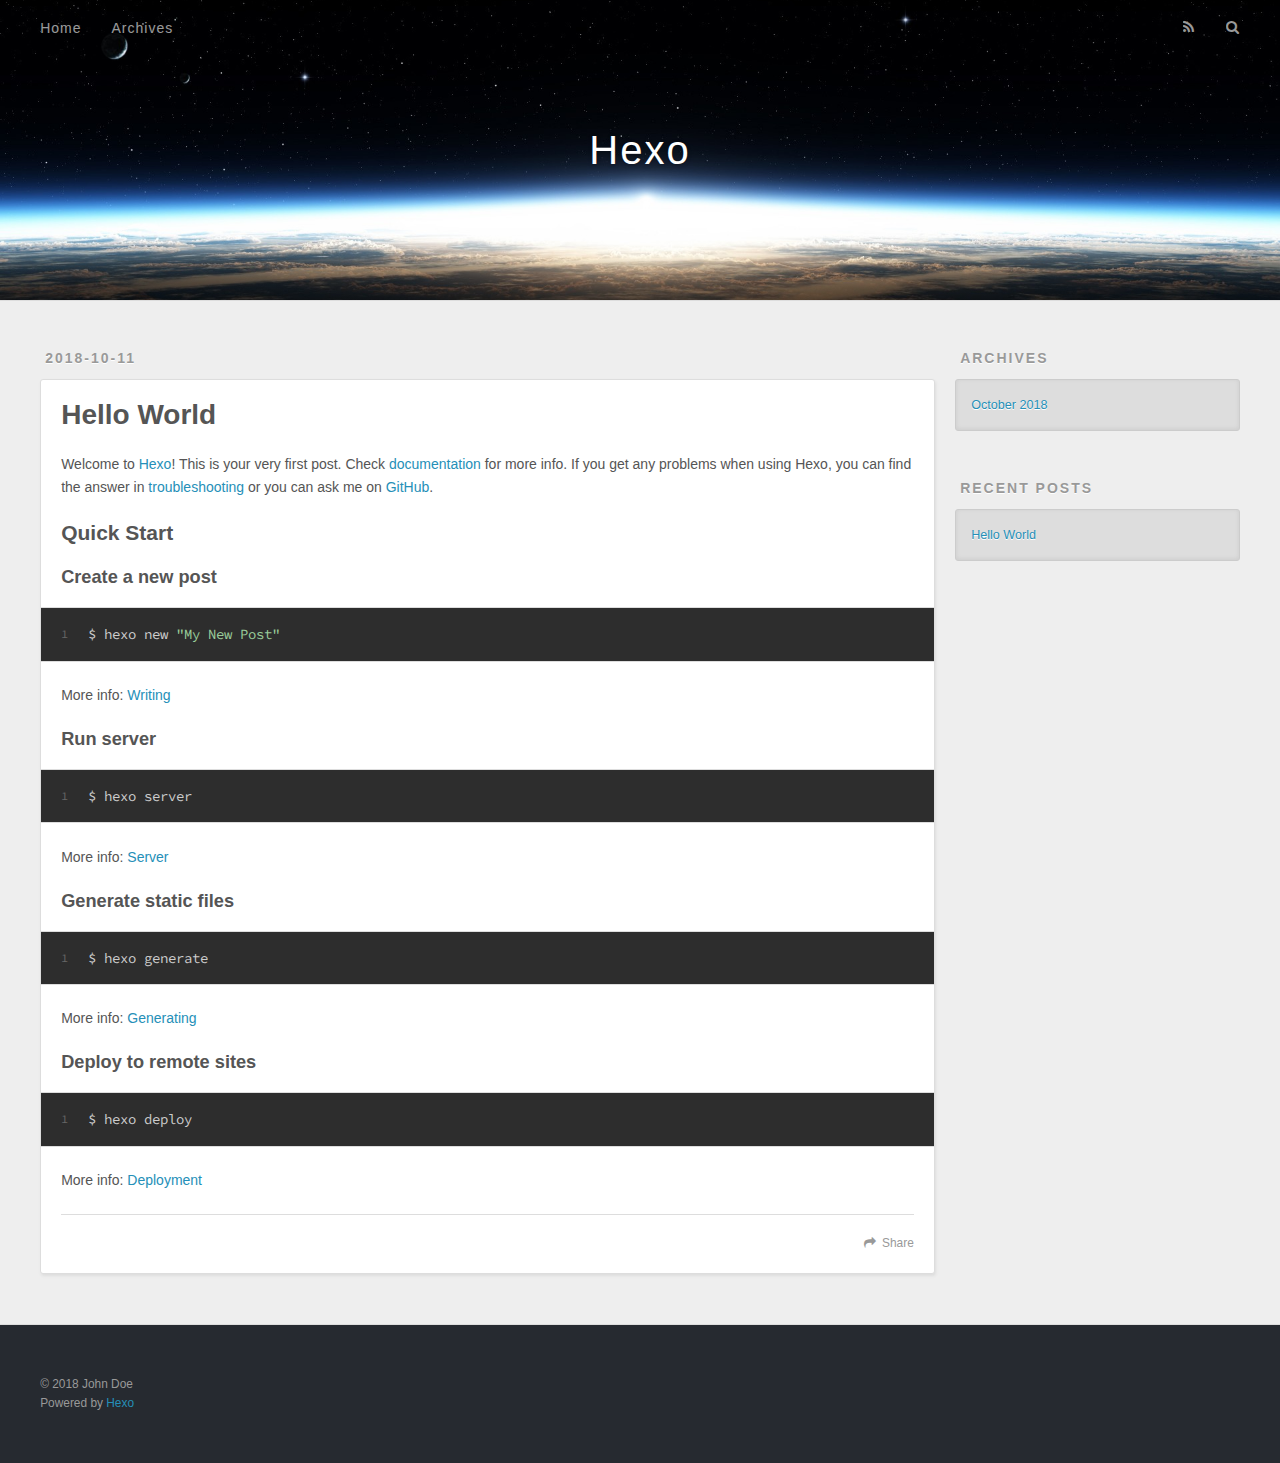
==== index.html @ 6edc49e1 "Site updated: 2018-10-11 16:10:20" ====
<!DOCTYPE html>
<html>
<head>
  <meta charset="utf-8">
  

  
  <title>Hexo</title>
  <meta name="viewport" content="width=device-width, initial-scale=1, maximum-scale=1">
  <meta property="og:type" content="website">
<meta property="og:title" content="Hexo">
<meta property="og:url" content="http://yoursite.com/index.html">
<meta property="og:site_name" content="Hexo">
<meta property="og:locale" content="default">
<meta name="twitter:card" content="summary">
<meta name="twitter:title" content="Hexo">
  
    <link rel="alternate" href="/atom.xml" title="Hexo" type="application/atom+xml">
  
  
    <link rel="icon" href="/favicon.png">
  
  
    <link href="//fonts.googleapis.com/css?family=Source+Code+Pro" rel="stylesheet" type="text/css">
  
  <link rel="stylesheet" href="/css/style.css">
</head>

<body>
  <div id="container">
    <div id="wrap">
      <header id="header">
  <div id="banner"></div>
  <div id="header-outer" class="outer">
    <div id="header-title" class="inner">
      <h1 id="logo-wrap">
        <a href="/" id="logo">Hexo</a>
      </h1>
      
    </div>
    <div id="header-inner" class="inner">
      <nav id="main-nav">
        <a id="main-nav-toggle" class="nav-icon"></a>
        
          <a class="main-nav-link" href="/">Home</a>
        
          <a class="main-nav-link" href="/archives">Archives</a>
        
      </nav>
      <nav id="sub-nav">
        
          <a id="nav-rss-link" class="nav-icon" href="/atom.xml" title="RSS Feed"></a>
        
        <a id="nav-search-btn" class="nav-icon" title="Search"></a>
      </nav>
      <div id="search-form-wrap">
        <form action="//google.com/search" method="get" accept-charset="UTF-8" class="search-form"><input type="search" name="q" class="search-form-input" placeholder="Search"><button type="submit" class="search-form-submit">&#xF002;</button><input type="hidden" name="sitesearch" value="http://yoursite.com"></form>
      </div>
    </div>
  </div>
</header>
      <div class="outer">
        <section id="main">
  
    <article id="post-hello-world" class="article article-type-post" itemscope itemprop="blogPost">
  <div class="article-meta">
    <a href="/2018/10/11/hello-world/" class="article-date">
  <time datetime="2018-10-11T07:15:23.136Z" itemprop="datePublished">2018-10-11</time>
</a>
    
  </div>
  <div class="article-inner">
    
    
      <header class="article-header">
        
  
    <h1 itemprop="name">
      <a class="article-title" href="/2018/10/11/hello-world/">Hello World</a>
    </h1>
  

      </header>
    
    <div class="article-entry" itemprop="articleBody">
      
        <p>Welcome to <a href="https://hexo.io/" target="_blank" rel="noopener">Hexo</a>! This is your very first post. Check <a href="https://hexo.io/docs/" target="_blank" rel="noopener">documentation</a> for more info. If you get any problems when using Hexo, you can find the answer in <a href="https://hexo.io/docs/troubleshooting.html" target="_blank" rel="noopener">troubleshooting</a> or you can ask me on <a href="https://github.com/hexojs/hexo/issues" target="_blank" rel="noopener">GitHub</a>.</p>
<h2 id="Quick-Start"><a href="#Quick-Start" class="headerlink" title="Quick Start"></a>Quick Start</h2><h3 id="Create-a-new-post"><a href="#Create-a-new-post" class="headerlink" title="Create a new post"></a>Create a new post</h3><figure class="highlight bash"><table><tr><td class="gutter"><pre><span class="line">1</span><br></pre></td><td class="code"><pre><span class="line">$ hexo new <span class="string">"My New Post"</span></span><br></pre></td></tr></table></figure>
<p>More info: <a href="https://hexo.io/docs/writing.html" target="_blank" rel="noopener">Writing</a></p>
<h3 id="Run-server"><a href="#Run-server" class="headerlink" title="Run server"></a>Run server</h3><figure class="highlight bash"><table><tr><td class="gutter"><pre><span class="line">1</span><br></pre></td><td class="code"><pre><span class="line">$ hexo server</span><br></pre></td></tr></table></figure>
<p>More info: <a href="https://hexo.io/docs/server.html" target="_blank" rel="noopener">Server</a></p>
<h3 id="Generate-static-files"><a href="#Generate-static-files" class="headerlink" title="Generate static files"></a>Generate static files</h3><figure class="highlight bash"><table><tr><td class="gutter"><pre><span class="line">1</span><br></pre></td><td class="code"><pre><span class="line">$ hexo generate</span><br></pre></td></tr></table></figure>
<p>More info: <a href="https://hexo.io/docs/generating.html" target="_blank" rel="noopener">Generating</a></p>
<h3 id="Deploy-to-remote-sites"><a href="#Deploy-to-remote-sites" class="headerlink" title="Deploy to remote sites"></a>Deploy to remote sites</h3><figure class="highlight bash"><table><tr><td class="gutter"><pre><span class="line">1</span><br></pre></td><td class="code"><pre><span class="line">$ hexo deploy</span><br></pre></td></tr></table></figure>
<p>More info: <a href="https://hexo.io/docs/deployment.html" target="_blank" rel="noopener">Deployment</a></p>

      
    </div>
    <footer class="article-footer">
      <a data-url="http://yoursite.com/2018/10/11/hello-world/" data-id="cjn4azayd0000gqlei8i4tkh5" class="article-share-link">Share</a>
      
      
    </footer>
  </div>
  
</article>


  


</section>
        
          <aside id="sidebar">
  
    

  
    

  
    
  
    
  <div class="widget-wrap">
    <h3 class="widget-title">Archives</h3>
    <div class="widget">
      <ul class="archive-list"><li class="archive-list-item"><a class="archive-list-link" href="/archives/2018/10/">October 2018</a></li></ul>
    </div>
  </div>


  
    
  <div class="widget-wrap">
    <h3 class="widget-title">Recent Posts</h3>
    <div class="widget">
      <ul>
        
          <li>
            <a href="/2018/10/11/hello-world/">Hello World</a>
          </li>
        
      </ul>
    </div>
  </div>

  
</aside>
        
      </div>
      <footer id="footer">
  
  <div class="outer">
    <div id="footer-info" class="inner">
      &copy; 2018 John Doe<br>
      Powered by <a href="http://hexo.io/" target="_blank">Hexo</a>
    </div>
  </div>
</footer>
    </div>
    <nav id="mobile-nav">
  
    <a href="/" class="mobile-nav-link">Home</a>
  
    <a href="/archives" class="mobile-nav-link">Archives</a>
  
</nav>
    

<script src="//ajax.googleapis.com/ajax/libs/jquery/2.0.3/jquery.min.js"></script>


  <link rel="stylesheet" href="/fancybox/jquery.fancybox.css">
  <script src="/fancybox/jquery.fancybox.pack.js"></script>


<script src="/js/script.js"></script>



  </div>
</body>
</html>
---- css/style.css ----
body {
  width: 100%;
}
body:before,
body:after {
  content: "";
  display: table;
}
body:after {
  clear: both;
}
html,
body,
div,
span,
applet,
object,
iframe,
h1,
h2,
h3,
h4,
h5,
h6,
p,
blockquote,
pre,
a,
abbr,
acronym,
address,
big,
cite,
code,
del,
dfn,
em,
img,
ins,
kbd,
q,
s,
samp,
small,
strike,
strong,
sub,
sup,
tt,
var,
dl,
dt,
dd,
ol,
ul,
li,
fieldset,
form,
label,
legend,
table,
caption,
tbody,
tfoot,
thead,
tr,
th,
td {
  margin: 0;
  padding: 0;
  border: 0;
  outline: 0;
  font-weight: inherit;
  font-style: inherit;
  font-family: inherit;
  font-size: 100%;
  vertical-align: baseline;
}
body {
  line-height: 1;
  color: #000;
  background: #fff;
}
ol,
ul {
  list-style: none;
}
table {
  border-collapse: separate;
  border-spacing: 0;
  vertical-align: middle;
}
caption,
th,
td {
  text-align: left;
  font-weight: normal;
  vertical-align: middle;
}
a img {
  border: none;
}
input,
button {
  margin: 0;
  padding: 0;
}
input::-moz-focus-inner,
button::-moz-focus-inner {
  border: 0;
  padding: 0;
}
@font-face {
  font-family: FontAwesome;
  font-style: normal;
  font-weight: normal;
  src: url("fonts/fontawesome-webfont.eot?v=#4.0.3");
  src: url("fonts/fontawesome-webfont.eot?#iefix&v=#4.0.3") format("embedded-opentype"), url("fonts/fontawesome-webfont.woff?v=#4.0.3") format("woff"), url("fonts/fontawesome-webfont.ttf?v=#4.0.3") format("truetype"), url("fonts/fontawesome-webfont.svg#fontawesomeregular?v=#4.0.3") format("svg");
}
html,
body,
#container {
  height: 100%;
}
body {
  background: #eee;
  font: 14px -apple-system, BlinkMacSystemFont, "Segoe UI", "Roboto", "Oxygen", "Ubuntu", "Cantarell", "Fira Sans", "Droid Sans", "Helvetica Neue", sans-serif;
  -webkit-text-size-adjust: 100%;
}
.outer {
  max-width: 1220px;
  margin: 0 auto;
  padding: 0 20px;
}
.outer:before,
.outer:after {
  content: "";
  display: table;
}
.outer:after {
  clear: both;
}
.inner {
  display: inline;
  float: left;
  width: 98.33333333333333%;
  margin: 0 0.833333333333333%;
}
.left,
.alignleft {
  float: left;
}
.right,
.alignright {
  float: right;
}
.clear {
  clear: both;
}
#container {
  position: relative;
}
.mobile-nav-on {
  overflow: hidden;
}
#wrap {
  height: 100%;
  width: 100%;
  position: absolute;
  top: 0;
  left: 0;
  -webkit-transition: 0.2s ease-out;
  -moz-transition: 0.2s ease-out;
  -ms-transition: 0.2s ease-out;
  transition: 0.2s ease-out;
  z-index: 1;
  background: #eee;
}
.mobile-nav-on #wrap {
  left: 280px;
}
@media screen and (min-width: 768px) {
  #main {
    display: inline;
    float: left;
    width: 73.33333333333333%;
    margin: 0 0.833333333333333%;
  }
}
.article-date,
.article-category-link,
.archive-year,
.widget-title {
  text-decoration: none;
  text-transform: uppercase;
  letter-spacing: 2px;
  color: #999;
  margin-bottom: 1em;
  margin-left: 5px;
  line-height: 1em;
  text-shadow: 0 1px #fff;
  font-weight: bold;
}
.article-inner,
.archive-article-inner {
  background: #fff;
  -webkit-box-shadow: 1px 2px 3px #ddd;
  box-shadow: 1px 2px 3px #ddd;
  border: 1px solid #ddd;
  border-radius: 3px;
}
.article-entry h1,
.widget h1 {
  font-size: 2em;
}
.article-entry h2,
.widget h2 {
  font-size: 1.5em;
}
.article-entry h3,
.widget h3 {
  font-size: 1.3em;
}
.article-entry h4,
.widget h4 {
  font-size: 1.2em;
}
.article-entry h5,
.widget h5 {
  font-size: 1em;
}
.article-entry h6,
.widget h6 {
  font-size: 1em;
  color: #999;
}
.article-entry hr,
.widget hr {
  border: 1px dashed #ddd;
}
.article-entry strong,
.widget strong {
  font-weight: bold;
}
.article-entry em,
.widget em,
.article-entry cite,
.widget cite {
  font-style: italic;
}
.article-entry sup,
.widget sup,
.article-entry sub,
.widget sub {
  font-size: 0.75em;
  line-height: 0;
  position: relative;
  vertical-align: baseline;
}
.article-entry sup,
.widget sup {
  top: -0.5em;
}
.article-entry sub,
.widget sub {
  bottom: -0.2em;
}
.article-entry small,
.widget small {
  font-size: 0.85em;
}
.article-entry acronym,
.widget acronym,
.article-entry abbr,
.widget abbr {
  border-bottom: 1px dotted;
}
.article-entry ul,
.widget ul,
.article-entry ol,
.widget ol,
.article-entry dl,
.widget dl {
  margin: 0 20px;
  line-height: 1.6em;
}
.article-entry ul ul,
.widget ul ul,
.article-entry ol ul,
.widget ol ul,
.article-entry ul ol,
.widget ul ol,
.article-entry ol ol,
.widget ol ol {
  margin-top: 0;
  margin-bottom: 0;
}
.article-entry ul,
.widget ul {
  list-style: disc;
}
.article-entry ol,
.widget ol {
  list-style: decimal;
}
.article-entry dt,
.widget dt {
  font-weight: bold;
}
#header {
  height: 300px;
  position: relative;
  border-bottom: 1px solid #ddd;
}
#header:before,
#header:after {
  content: "";
  position: absolute;
  left: 0;
  right: 0;
  height: 40px;
}
#header:before {
  top: 0;
  background: -webkit-linear-gradient(rgba(0,0,0,0.2), transparent);
  background: -moz-linear-gradient(rgba(0,0,0,0.2), transparent);
  background: -ms-linear-gradient(rgba(0,0,0,0.2), transparent);
  background: linear-gradient(rgba(0,0,0,0.2), transparent);
}
#header:after {
  bottom: 0;
  background: -webkit-linear-gradient(transparent, rgba(0,0,0,0.2));
  background: -moz-linear-gradient(transparent, rgba(0,0,0,0.2));
  background: -ms-linear-gradient(transparent, rgba(0,0,0,0.2));
  background: linear-gradient(transparent, rgba(0,0,0,0.2));
}
#header-outer {
  height: 100%;
  position: relative;
}
#header-inner {
  position: relative;
  overflow: hidden;
}
#banner {
  position: absolute;
  top: 0;
  left: 0;
  width: 100%;
  height: 100%;
  background: url("images/banner.jpg") center #000;
  -webkit-background-size: cover;
  -moz-background-size: cover;
  background-size: cover;
  z-index: -1;
}
#header-title {
  text-align: center;
  height: 40px;
  position: absolute;
  top: 50%;
  left: 0;
  margin-top: -20px;
}
#logo,
#subtitle {
  text-decoration: none;
  color: #fff;
  font-weight: 300;
  text-shadow: 0 1px 4px rgba(0,0,0,0.3);
}
#logo {
  font-size: 40px;
  line-height: 40px;
  letter-spacing: 2px;
}
#subtitle {
  font-size: 16px;
  line-height: 16px;
  letter-spacing: 1px;
}
#subtitle-wrap {
  margin-top: 16px;
}
#main-nav {
  float: left;
  margin-left: -15px;
}
.nav-icon,
.main-nav-link {
  float: left;
  color: #fff;
  opacity: 0.6;
  text-decoration: none;
  text-shadow: 0 1px rgba(0,0,0,0.2);
  -webkit-transition: opacity 0.2s;
  -moz-transition: opacity 0.2s;
  -ms-transition: opacity 0.2s;
  transition: opacity 0.2s;
  display: block;
  padding: 20px 15px;
}
.nav-icon:hover,
.main-nav-link:hover {
  opacity: 1;
}
.nav-icon {
  font-family: FontAwesome;
  text-align: center;
  font-size: 14px;
  width: 14px;
  height: 14px;
  padding: 20px 15px;
  position: relative;
  cursor: pointer;
}
.main-nav-link {
  font-weight: 300;
  letter-spacing: 1px;
}
@media screen and (max-width: 479px) {
  .main-nav-link {
    display: none;
  }
}
#main-nav-toggle {
  display: none;
}
#main-nav-toggle:before {
  content: "\f0c9";
}
@media screen and (max-width: 479px) {
  #main-nav-toggle {
    display: block;
  }
}
#sub-nav {
  float: right;
  margin-right: -15px;
}
#nav-rss-link:before {
  content: "\f09e";
}
#nav-search-btn:before {
  content: "\f002";
}
#search-form-wrap {
  position: absolute;
  top: 15px;
  width: 150px;
  height: 30px;
  right: -150px;
  opacity: 0;
  -webkit-transition: 0.2s ease-out;
  -moz-transition: 0.2s ease-out;
  -ms-transition: 0.2s ease-out;
  transition: 0.2s ease-out;
}
#search-form-wrap.on {
  opacity: 1;
  right: 0;
}
@media screen and (max-width: 479px) {
  #search-form-wrap {
    width: 100%;
    right: -100%;
  }
}
.search-form {
  position: absolute;
  top: 0;
  left: 0;
  right: 0;
  background: #fff;
  padding: 5px 15px;
  border-radius: 15px;
  -webkit-box-shadow: 0 0 10px rgba(0,0,0,0.3);
  box-shadow: 0 0 10px rgba(0,0,0,0.3);
}
.search-form-input {
  border: none;
  background: none;
  color: #555;
  width: 100%;
  font: 13px -apple-system, BlinkMacSystemFont, "Segoe UI", "Roboto", "Oxygen", "Ubuntu", "Cantarell", "Fira Sans", "Droid Sans", "Helvetica Neue", sans-serif;
  outline: none;
}
.search-form-input::-webkit-search-results-decoration,
.search-form-input::-webkit-search-cancel-button {
  -webkit-appearance: none;
}
.search-form-submit {
  position: absolute;
  top: 50%;
  right: 10px;
  margin-top: -7px;
  font: 13px FontAwesome;
  border: none;
  background: none;
  color: #bbb;
  cursor: pointer;
}
.search-form-submit:hover,
.search-form-submit:focus {
  color: #777;
}
.article {
  margin: 50px 0;
}
.article-inner {
  overflow: hidden;
}
.article-meta:before,
.article-meta:after {
  content: "";
  display: table;
}
.article-meta:after {
  clear: both;
}
.article-date {
  float: left;
}
.article-category {
  float: left;
  line-height: 1em;
  color: #ccc;
  text-shadow: 0 1px #fff;
  margin-left: 8px;
}
.article-category:before {
  content: "\2022";
}
.article-category-link {
  margin: 0 12px 1em;
}
.article-header {
  padding: 20px 20px 0;
}
.article-title {
  text-decoration: none;
  font-size: 2em;
  font-weight: bold;
  color: #555;
  line-height: 1.1em;
  -webkit-transition: color 0.2s;
  -moz-transition: color 0.2s;
  -ms-transition: color 0.2s;
  transition: color 0.2s;
}
a.article-title:hover {
  color: #258fb8;
}
.article-entry {
  color: #555;
  padding: 0 20px;
}
.article-entry:before,
.article-entry:after {
  content: "";
  display: table;
}
.article-entry:after {
  clear: both;
}
.article-entry p,
.article-entry table {
  line-height: 1.6em;
  margin: 1.6em 0;
}
.article-entry h1,
.article-entry h2,
.article-entry h3,
.article-entry h4,
.article-entry h5,
.article-entry h6 {
  font-weight: bold;
}
.article-entry h1,
.article-entry h2,
.article-entry h3,
.article-entry h4,
.article-entry h5,
.article-entry h6 {
  line-height: 1.1em;
  margin: 1.1em 0;
}
.article-entry a {
  color: #258fb8;
  text-decoration: none;
}
.article-entry a:hover {
  text-decoration: underline;
}
.article-entry ul,
.article-entry ol,
.article-entry dl {
  margin-top: 1.6em;
  margin-bottom: 1.6em;
}
.article-entry img,
.article-entry video {
  max-width: 100%;
  height: auto;
  display: block;
  margin: auto;
}
.article-entry iframe {
  border: none;
}
.article-entry table {
  width: 100%;
  border-collapse: collapse;
  border-spacing: 0;
}
.article-entry th {
  font-weight: bold;
  border-bottom: 3px solid #ddd;
  padding-bottom: 0.5em;
}
.article-entry td {
  border-bottom: 1px solid #ddd;
  padding: 10px 0;
}
.article-entry blockquote {
  font-family: Georgia, "Times New Roman", serif;
  font-size: 1.4em;
  margin: 1.6em 20px;
  text-align: center;
}
.article-entry blockquote footer {
  font-size: 14px;
  margin: 1.6em 0;
  font-family: -apple-system, BlinkMacSystemFont, "Segoe UI", "Roboto", "Oxygen", "Ubuntu", "Cantarell", "Fira Sans", "Droid Sans", "Helvetica Neue", sans-serif;
}
.article-entry blockquote footer cite:before {
  content: "—";
  padding: 0 0.5em;
}
.article-entry .pullquote {
  text-align: left;
  width: 45%;
  margin: 0;
}
.article-entry .pullquote.left {
  margin-left: 0.5em;
  margin-right: 1em;
}
.article-entry .pullquote.right {
  margin-right: 0.5em;
  margin-left: 1em;
}
.article-entry .caption {
  color: #999;
  display: block;
  font-size: 0.9em;
  margin-top: 0.5em;
  position: relative;
  text-align: center;
}
.article-entry .video-container {
  position: relative;
  padding-top: 56.25%;
  height: 0;
  overflow: hidden;
}
.article-entry .video-container iframe,
.article-entry .video-container object,
.article-entry .video-container embed {
  position: absolute;
  top: 0;
  left: 0;
  width: 100%;
  height: 100%;
  margin-top: 0;
}
.article-more-link a {
  display: inline-block;
  line-height: 1em;
  padding: 6px 15px;
  border-radius: 15px;
  background: #eee;
  color: #999;
  text-shadow: 0 1px #fff;
  text-decoration: none;
}
.article-more-link a:hover {
  background: #258fb8;
  color: #fff;
  text-decoration: none;
  text-shadow: 0 1px #1e7293;
}
.article-footer {
  font-size: 0.85em;
  line-height: 1.6em;
  border-top: 1px solid #ddd;
  padding-top: 1.6em;
  margin: 0 20px 20px;
}
.article-footer:before,
.article-footer:after {
  content: "";
  display: table;
}
.article-footer:after {
  clear: both;
}
.article-footer a {
  color: #999;
  text-decoration: none;
}
.article-footer a:hover {
  color: #555;
}
.article-tag-list-item {
  float: left;
  margin-right: 10px;
}
.article-tag-list-link:before {
  content: "#";
}
.article-comment-link {
  float: right;
}
.article-comment-link:before {
  content: "\f075";
  font-family: FontAwesome;
  padding-right: 8px;
}
.article-share-link {
  cursor: pointer;
  float: right;
  margin-left: 20px;
}
.article-share-link:before {
  content: "\f064";
  font-family: FontAwesome;
  padding-right: 6px;
}
#article-nav {
  position: relative;
}
#article-nav:before,
#article-nav:after {
  content: "";
  display: table;
}
#article-nav:after {
  clear: both;
}
@media screen and (min-width: 768px) {
  #article-nav {
    margin: 50px 0;
  }
  #article-nav:before {
    width: 8px;
    height: 8px;
    position: absolute;
    top: 50%;
    left: 50%;
    margin-top: -4px;
    margin-left: -4px;
    content: "";
    border-radius: 50%;
    background: #ddd;
    -webkit-box-shadow: 0 1px 2px #fff;
    box-shadow: 0 1px 2px #fff;
  }
}
.article-nav-link-wrap {
  text-decoration: none;
  text-shadow: 0 1px #fff;
  color: #999;
  -webkit-box-sizing: border-box;
  -moz-box-sizing: border-box;
  box-sizing: border-box;
  margin-top: 50px;
  text-align: center;
  display: block;
}
.article-nav-link-wrap:hover {
  color: #555;
}
@media screen and (min-width: 768px) {
  .article-nav-link-wrap {
    width: 50%;
    margin-top: 0;
  }
}
@media screen and (min-width: 768px) {
  #article-nav-newer {
    float: left;
    text-align: right;
    padding-right: 20px;
  }
}
@media screen and (min-width: 768px) {
  #article-nav-older {
    float: right;
    text-align: left;
    padding-left: 20px;
  }
}
.article-nav-caption {
  text-transform: uppercase;
  letter-spacing: 2px;
  color: #ddd;
  line-height: 1em;
  font-weight: bold;
}
#article-nav-newer .article-nav-caption {
  margin-right: -2px;
}
.article-nav-title {
  font-size: 0.85em;
  line-height: 1.6em;
  margin-top: 0.5em;
}
.article-share-box {
  position: absolute;
  display: none;
  background: #fff;
  -webkit-box-shadow: 1px 2px 10px rgba(0,0,0,0.2);
  box-shadow: 1px 2px 10px rgba(0,0,0,0.2);
  border-radius: 3px;
  margin-left: -145px;
  overflow: hidden;
  z-index: 1;
}
.article-share-box.on {
  display: block;
}
.article-share-input {
  width: 100%;
  background: none;
  -webkit-box-sizing: border-box;
  -moz-box-sizing: border-box;
  box-sizing: border-box;
  font: 14px -apple-system, BlinkMacSystemFont, "Segoe UI", "Roboto", "Oxygen", "Ubuntu", "Cantarell", "Fira Sans", "Droid Sans", "Helvetica Neue", sans-serif;
  padding: 0 15px;
  color: #555;
  outline: none;
  border: 1px solid #ddd;
  border-radius: 3px 3px 0 0;
  height: 36px;
  line-height: 36px;
}
.article-share-links {
  background: #eee;
}
.article-share-links:before,
.article-share-links:after {
  content: "";
  display: table;
}
.article-share-links:after {
  clear: both;
}
.article-share-twitter,
.article-share-facebook,
.article-share-pinterest,
.article-share-google {
  width: 50px;
  height: 36px;
  display: block;
  float: left;
  position: relative;
  color: #999;
  text-shadow: 0 1px #fff;
}
.article-share-twitter:before,
.article-share-facebook:before,
.article-share-pinterest:before,
.article-share-google:before {
  font-size: 20px;
  font-family: FontAwesome;
  width: 20px;
  height: 20px;
  position: absolute;
  top: 50%;
  left: 50%;
  margin-top: -10px;
  margin-left: -10px;
  text-align: center;
}
.article-share-twitter:hover,
.article-share-facebook:hover,
.article-share-pinterest:hover,
.article-share-google:hover {
  color: #fff;
}
.article-share-twitter:before {
  content: "\f099";
}
.article-share-twitter:hover {
  background: #00aced;
  text-shadow: 0 1px #008abe;
}
.article-share-facebook:before {
  content: "\f09a";
}
.article-share-facebook:hover {
  background: #3b5998;
  text-shadow: 0 1px #2f477a;
}
.article-share-pinterest:before {
  content: "\f0d2";
}
.article-share-pinterest:hover {
  background: #cb2027;
  text-shadow: 0 1px #a21a1f;
}
.article-share-google:before {
  content: "\f0d5";
}
.article-share-google:hover {
  background: #dd4b39;
  text-shadow: 0 1px #be3221;
}
.article-gallery {
  background: #000;
  position: relative;
}
.article-gallery-photos {
  position: relative;
  overflow: hidden;
}
.article-gallery-img {
  display: none;
  max-width: 100%;
}
.article-gallery-img:first-child {
  display: block;
}
.article-gallery-img.loaded {
  position: absolute;
  display: block;
}
.article-gallery-img img {
  display: block;
  max-width: 100%;
  margin: 0 auto;
}
#comments {
  background: #fff;
  -webkit-box-shadow: 1px 2px 3px #ddd;
  box-shadow: 1px 2px 3px #ddd;
  padding: 20px;
  border: 1px solid #ddd;
  border-radius: 3px;
  margin: 50px 0;
}
#comments a {
  color: #258fb8;
}
.archives-wrap {
  margin: 50px 0;
}
.archives:before,
.archives:after {
  content: "";
  display: table;
}
.archives:after {
  clear: both;
}
.archive-year-wrap {
  margin-bottom: 1em;
}
.archives {
  -webkit-column-gap: 10px;
  -moz-column-gap: 10px;
  column-gap: 10px;
}
@media screen and (min-width: 480px) and (max-width: 767px) {
  .archives {
    -webkit-column-count: 2;
    -moz-column-count: 2;
    column-count: 2;
  }
}
@media screen and (min-width: 768px) {
  .archives {
    -webkit-column-count: 3;
    -moz-column-count: 3;
    column-count: 3;
  }
}
.archive-article {
  -webkit-column-break-inside: avoid;
  page-break-inside: avoid;
  overflow: hidden;
  break-inside: avoid-column;
}
.archive-article-inner {
  padding: 10px;
  margin-bottom: 15px;
}
.archive-article-title {
  text-decoration: none;
  font-weight: bold;
  color: #555;
  -webkit-transition: color 0.2s;
  -moz-transition: color 0.2s;
  -ms-transition: color 0.2s;
  transition: color 0.2s;
  line-height: 1.6em;
}
.archive-article-title:hover {
  color: #258fb8;
}
.archive-article-footer {
  margin-top: 1em;
}
.archive-article-date {
  color: #999;
  text-decoration: none;
  font-size: 0.85em;
  line-height: 1em;
  margin-bottom: 0.5em;
  display: block;
}
#page-nav {
  margin: 50px auto;
  background: #fff;
  -webkit-box-shadow: 1px 2px 3px #ddd;
  box-shadow: 1px 2px 3px #ddd;
  border: 1px solid #ddd;
  border-radius: 3px;
  text-align: center;
  color: #999;
  overflow: hidden;
}
#page-nav:before,
#page-nav:after {
  content: "";
  display: table;
}
#page-nav:after {
  clear: both;
}
#page-nav a,
#page-nav span {
  padding: 10px 20px;
  line-height: 1;
  height: 2ex;
}
#page-nav a {
  color: #999;
  text-decoration: none;
}
#page-nav a:hover {
  background: #999;
  color: #fff;
}
#page-nav .prev {
  float: left;
}
#page-nav .next {
  float: right;
}
#page-nav .page-number {
  display: inline-block;
}
@media screen and (max-width: 479px) {
  #page-nav .page-number {
    display: none;
  }
}
#page-nav .current {
  color: #555;
  font-weight: bold;
}
#page-nav .space {
  color: #ddd;
}
#footer {
  background: #262a30;
  padding: 50px 0;
  border-top: 1px solid #ddd;
  color: #999;
}
#footer a {
  color: #258fb8;
  text-decoration: none;
}
#footer a:hover {
  text-decoration: underline;
}
#footer-info {
  line-height: 1.6em;
  font-size: 0.85em;
}
.article-entry pre,
.article-entry .highlight {
  background: #2d2d2d;
  margin: 0 -20px;
  padding: 15px 20px;
  border-style: solid;
  border-color: #ddd;
  border-width: 1px 0;
  overflow: auto;
  color: #ccc;
  line-height: 22.400000000000002px;
}
.article-entry .highlight .gutter pre,
.article-entry .gist .gist-file .gist-data .line-numbers {
  color: #666;
  font-size: 0.85em;
}
.article-entry pre,
.article-entry code {
  font-family: "Source Code Pro", Consolas, Monaco, Menlo, Consolas, monospace;
}
.article-entry code {
  background: #eee;
  text-shadow: 0 1px #fff;
  padding: 0 0.3em;
}
.article-entry pre code {
  background: none;
  text-shadow: none;
  padding: 0;
}
.article-entry .highlight pre {
  border: none;
  margin: 0;
  padding: 0;
}
.article-entry .highlight table {
  margin: 0;
  width: auto;
}
.article-entry .highlight td {
  border: none;
  padding: 0;
}
.article-entry .highlight figcaption {
  font-size: 0.85em;
  color: #999;
  line-height: 1em;
  margin-bottom: 1em;
}
.article-entry .highlight figcaption:before,
.article-entry .highlight figcaption:after {
  content: "";
  display: table;
}
.article-entry .highlight figcaption:after {
  clear: both;
}
.article-entry .highlight figcaption a {
  float: right;
}
.article-entry .highlight .gutter pre {
  text-align: right;
  padding-right: 20px;
}
.article-entry .highlight .line {
  height: 22.400000000000002px;
}
.article-entry .highlight .line.marked {
  background: #515151;
}
.article-entry .gist {
  margin: 0 -20px;
  border-style: solid;
  border-color: #ddd;
  border-width: 1px 0;
  background: #2d2d2d;
  padding: 15px 20px 15px 0;
}
.article-entry .gist .gist-file {
  border: none;
  font-family: "Source Code Pro", Consolas, Monaco, Menlo, Consolas, monospace;
  margin: 0;
}
.article-entry .gist .gist-file .gist-data {
  background: none;
  border: none;
}
.article-entry .gist .gist-file .gist-data .line-numbers {
  background: none;
  border: none;
  padding: 0 20px 0 0;
}
.article-entry .gist .gist-file .gist-data .line-data {
  padding: 0 !important;
}
.article-entry .gist .gist-file .highlight {
  margin: 0;
  padding: 0;
  border: none;
}
.article-entry .gist .gist-file .gist-meta {
  background: #2d2d2d;
  color: #999;
  font: 0.85em -apple-system, BlinkMacSystemFont, "Segoe UI", "Roboto", "Oxygen", "Ubuntu", "Cantarell", "Fira Sans", "Droid Sans", "Helvetica Neue", sans-serif;
  text-shadow: 0 0;
  padding: 0;
  margin-top: 1em;
  margin-left: 20px;
}
.article-entry .gist .gist-file .gist-meta a {
  color: #258fb8;
  font-weight: normal;
}
.article-entry .gist .gist-file .gist-meta a:hover {
  text-decoration: underline;
}
pre .comment,
pre .title {
  color: #999;
}
pre .variable,
pre .attribute,
pre .tag,
pre .regexp,
pre .ruby .constant,
pre .xml .tag .title,
pre .xml .pi,
pre .xml .doctype,
pre .html .doctype,
pre .css .id,
pre .css .class,
pre .css .pseudo {
  color: #f2777a;
}
pre .number,
pre .preprocessor,
pre .built_in,
pre .literal,
pre .params,
pre .constant {
  color: #f99157;
}
pre .class,
pre .ruby .class .title,
pre .css .rules .attribute {
  color: #9c9;
}
pre .string,
pre .value,
pre .inheritance,
pre .header,
pre .ruby .symbol,
pre .xml .cdata {
  color: #9c9;
}
pre .css .hexcolor {
  color: #6cc;
}
pre .function,
pre .python .decorator,
pre .python .title,
pre .ruby .function .title,
pre .ruby .title .keyword,
pre .perl .sub,
pre .javascript .title,
pre .coffeescript .title {
  color: #69c;
}
pre .keyword,
pre .javascript .function {
  color: #c9c;
}
@media screen and (max-width: 479px) {
  #mobile-nav {
    position: absolute;
    top: 0;
    left: 0;
    width: 280px;
    height: 100%;
    background: #191919;
    border-right: 1px solid #fff;
  }
}
@media screen and (max-width: 479px) {
  .mobile-nav-link {
    display: block;
    color: #999;
    text-decoration: none;
    padding: 15px 20px;
    font-weight: bold;
  }
  .mobile-nav-link:hover {
    color: #fff;
  }
}
@media screen and (min-width: 768px) {
  #sidebar {
    display: inline;
    float: left;
    width: 23.333333333333332%;
    margin: 0 0.833333333333333%;
  }
}
.widget-wrap {
  margin: 50px 0;
}
.widget {
  color: #777;
  text-shadow: 0 1px #fff;
  background: #ddd;
  -webkit-box-shadow: 0 -1px 4px #ccc inset;
  box-shadow: 0 -1px 4px #ccc inset;
  border: 1px solid #ccc;
  padding: 15px;
  border-radius: 3px;
}
.widget a {
  color: #258fb8;
  text-decoration: none;
}
.widget a:hover {
  text-decoration: underline;
}
.widget ul ul,
.widget ol ul,
.widget dl ul,
.widget ul ol,
.widget ol ol,
.widget dl ol,
.widget ul dl,
.widget ol dl,
.widget dl dl {
  margin-left: 15px;
  list-style: disc;
}
.widget {
  line-height: 1.6em;
  word-wrap: break-word;
  font-size: 0.9em;
}
.widget ul,
.widget ol {
  list-style: none;
  margin: 0;
}
.widget ul ul,
.widget ol ul,
.widget ul ol,
.widget ol ol {
  margin: 0 20px;
}
.widget ul ul,
.widget ol ul {
  list-style: disc;
}
.widget ul ol,
.widget ol ol {
  list-style: decimal;
}
.category-list-count,
.tag-list-count,
.archive-list-count {
  padding-left: 5px;
  color: #999;
  font-size: 0.85em;
}
.category-list-count:before,
.tag-list-count:before,
.archive-list-count:before {
  content: "(";
}
.category-list-count:after,
.tag-list-count:after,
.archive-list-count:after {
  content: ")";
}
.tagcloud a {
  margin-right: 5px;
  display: inline-block;
}
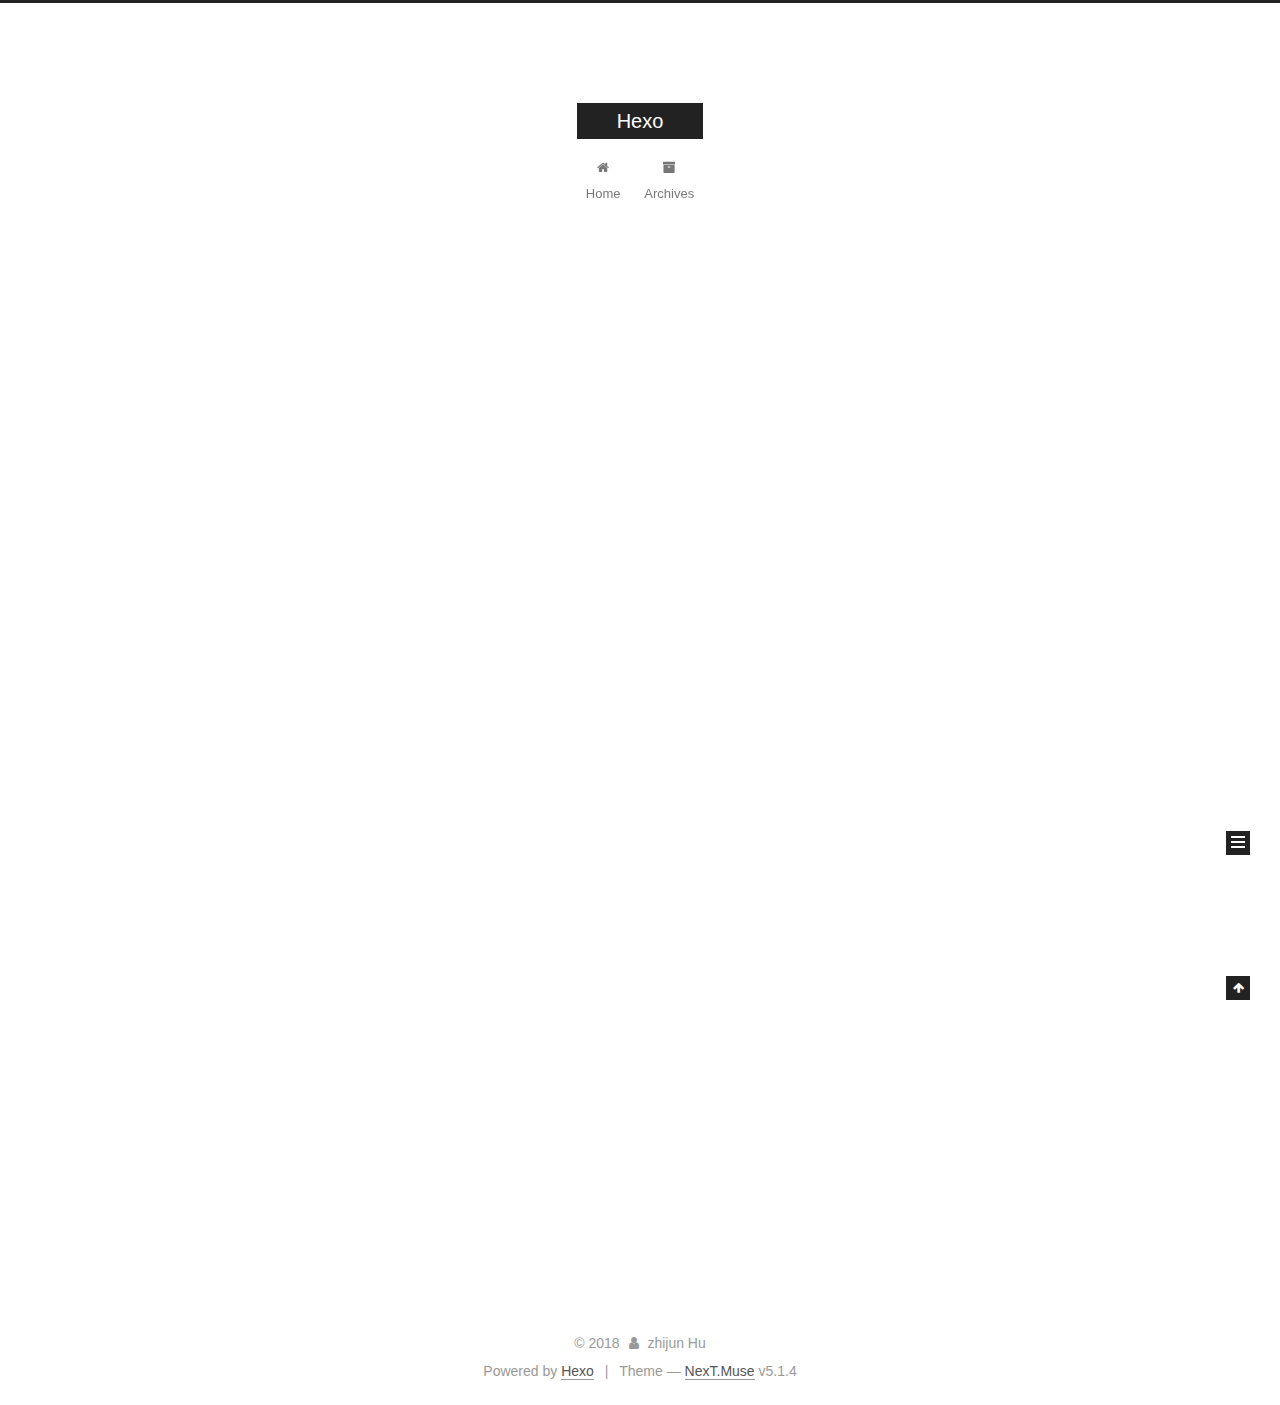
==== commit 39599ebf: "Site updated: 2018-10-11 17:26:01" ====
--- a/index.html
+++ b/index.html
@@ -1,90 +1,306 @@
 <!DOCTYPE html>
-<html>
+
+
+
+  
+
+
+<html class="theme-next muse use-motion" lang="">
 <head>
-  <meta charset="utf-8">
-  
-
-  
-  <title>Hexo</title>
-  <meta name="viewport" content="width=device-width, initial-scale=1, maximum-scale=1">
-  <meta property="og:type" content="website">
+  <meta charset="UTF-8"/>
+<meta http-equiv="X-UA-Compatible" content="IE=edge" />
+<meta name="viewport" content="width=device-width, initial-scale=1, maximum-scale=1"/>
+<meta name="theme-color" content="#222">
+
+
+
+
+
+
+
+
+
+<meta http-equiv="Cache-Control" content="no-transform" />
+<meta http-equiv="Cache-Control" content="no-siteapp" />
+
+
+
+
+
+
+
+
+
+
+
+
+
+
+
+
+  
+  
+  <link href="/lib/fancybox/source/jquery.fancybox.css?v=2.1.5" rel="stylesheet" type="text/css" />
+
+
+
+
+
+
+
+<link href="/lib/font-awesome/css/font-awesome.min.css?v=4.6.2" rel="stylesheet" type="text/css" />
+
+<link href="/css/main.css?v=5.1.4" rel="stylesheet" type="text/css" />
+
+
+  <link rel="apple-touch-icon" sizes="180x180" href="/images/apple-touch-icon-next.png?v=5.1.4">
+
+
+  <link rel="icon" type="image/png" sizes="32x32" href="/images/favicon-32x32-next.png?v=5.1.4">
+
+
+  <link rel="icon" type="image/png" sizes="16x16" href="/images/favicon-16x16-next.png?v=5.1.4">
+
+
+  <link rel="mask-icon" href="/images/logo.svg?v=5.1.4" color="#222">
+
+
+
+
+
+  <meta name="keywords" content="Hexo, NexT" />
+
+
+
+
+
+
+
+
+
+
+<meta property="og:type" content="website">
 <meta property="og:title" content="Hexo">
 <meta property="og:url" content="http://yoursite.com/index.html">
 <meta property="og:site_name" content="Hexo">
 <meta property="og:locale" content="default">
 <meta name="twitter:card" content="summary">
 <meta name="twitter:title" content="Hexo">
-  
-    <link rel="alternate" href="/atom.xml" title="Hexo" type="application/atom+xml">
-  
-  
-    <link rel="icon" href="/favicon.png">
-  
-  
-    <link href="//fonts.googleapis.com/css?family=Source+Code+Pro" rel="stylesheet" type="text/css">
-  
-  <link rel="stylesheet" href="/css/style.css">
+
+
+
+<script type="text/javascript" id="hexo.configurations">
+  var NexT = window.NexT || {};
+  var CONFIG = {
+    root: '/',
+    scheme: 'Muse',
+    version: '5.1.4',
+    sidebar: {"position":"left","display":"post","offset":12,"b2t":false,"scrollpercent":false,"onmobile":false},
+    fancybox: true,
+    tabs: true,
+    motion: {"enable":true,"async":false,"transition":{"post_block":"fadeIn","post_header":"slideDownIn","post_body":"slideDownIn","coll_header":"slideLeftIn","sidebar":"slideUpIn"}},
+    duoshuo: {
+      userId: '0',
+      author: 'Author'
+    },
+    algolia: {
+      applicationID: '',
+      apiKey: '',
+      indexName: '',
+      hits: {"per_page":10},
+      labels: {"input_placeholder":"Search for Posts","hits_empty":"We didn't find any results for the search: ${query}","hits_stats":"${hits} results found in ${time} ms"}
+    }
+  };
+</script>
+
+
+
+  <link rel="canonical" href="http://yoursite.com/"/>
+
+
+
+
+
+  <title>Hexo</title>
+  
+
+
+
+
+
+
+
+
 </head>
 
-<body>
-  <div id="container">
-    <div id="wrap">
-      <header id="header">
-  <div id="banner"></div>
-  <div id="header-outer" class="outer">
-    <div id="header-title" class="inner">
-      <h1 id="logo-wrap">
-        <a href="/" id="logo">Hexo</a>
-      </h1>
-      
+<body itemscope itemtype="http://schema.org/WebPage" lang="default">
+
+  
+  
+    
+  
+
+  <div class="container sidebar-position-left 
+  page-home">
+    <div class="headband"></div>
+
+    <header id="header" class="header" itemscope itemtype="http://schema.org/WPHeader">
+      <div class="header-inner"><div class="site-brand-wrapper">
+  <div class="site-meta ">
+    
+
+    <div class="custom-logo-site-title">
+      <a href="/"  class="brand" rel="start">
+        <span class="logo-line-before"><i></i></span>
+        <span class="site-title">Hexo</span>
+        <span class="logo-line-after"><i></i></span>
+      </a>
     </div>
-    <div id="header-inner" class="inner">
-      <nav id="main-nav">
-        <a id="main-nav-toggle" class="nav-icon"></a>
-        
-          <a class="main-nav-link" href="/">Home</a>
-        
-          <a class="main-nav-link" href="/archives">Archives</a>
-        
-      </nav>
-      <nav id="sub-nav">
-        
-          <a id="nav-rss-link" class="nav-icon" href="/atom.xml" title="RSS Feed"></a>
-        
-        <a id="nav-search-btn" class="nav-icon" title="Search"></a>
-      </nav>
-      <div id="search-form-wrap">
-        <form action="//google.com/search" method="get" accept-charset="UTF-8" class="search-form"><input type="search" name="q" class="search-form-input" placeholder="Search"><button type="submit" class="search-form-submit">&#xF002;</button><input type="hidden" name="sitesearch" value="http://yoursite.com"></form>
-      </div>
-    </div>
+      
+        <p class="site-subtitle"></p>
+      
   </div>
-</header>
-      <div class="outer">
-        <section id="main">
-  
-    <article id="post-hello-world" class="article article-type-post" itemscope itemprop="blogPost">
-  <div class="article-meta">
-    <a href="/2018/10/11/hello-world/" class="article-date">
-  <time datetime="2018-10-11T07:15:23.136Z" itemprop="datePublished">2018-10-11</time>
-</a>
-    
+
+  <div class="site-nav-toggle">
+    <button>
+      <span class="btn-bar"></span>
+      <span class="btn-bar"></span>
+      <span class="btn-bar"></span>
+    </button>
   </div>
-  <div class="article-inner">
-    
-    
-      <header class="article-header">
-        
-  
-    <h1 itemprop="name">
-      <a class="article-title" href="/2018/10/11/hello-world/">Hello World</a>
-    </h1>
-  
-
+</div>
+
+<nav class="site-nav">
+  
+
+  
+    <ul id="menu" class="menu">
+      
+        
+        <li class="menu-item menu-item-home">
+          <a href="/" rel="section">
+            
+              <i class="menu-item-icon fa fa-fw fa-home"></i> <br />
+            
+            Home
+          </a>
+        </li>
+      
+        
+        <li class="menu-item menu-item-archives">
+          <a href="/archives/" rel="section">
+            
+              <i class="menu-item-icon fa fa-fw fa-archive"></i> <br />
+            
+            Archives
+          </a>
+        </li>
+      
+
+      
+    </ul>
+  
+
+  
+</nav>
+
+
+
+ </div>
+    </header>
+
+    <main id="main" class="main">
+      <div class="main-inner">
+        <div class="content-wrap">
+          <div id="content" class="content">
+            
+  <section id="posts" class="posts-expand">
+    
+      
+
+  
+
+  
+  
+  
+
+  <article class="post post-type-normal" itemscope itemtype="http://schema.org/Article">
+  
+  
+  
+  <div class="post-block">
+    <link itemprop="mainEntityOfPage" href="http://yoursite.com/2018/10/11/hello-world/">
+
+    <span hidden itemprop="author" itemscope itemtype="http://schema.org/Person">
+      <meta itemprop="name" content="zhijun Hu">
+      <meta itemprop="description" content="">
+      <meta itemprop="image" content="/images/avatar.gif">
+    </span>
+
+    <span hidden itemprop="publisher" itemscope itemtype="http://schema.org/Organization">
+      <meta itemprop="name" content="Hexo">
+    </span>
+
+    
+      <header class="post-header">
+
+        
+        
+          <h1 class="post-title" itemprop="name headline">
+                
+                <a class="post-title-link" href="/2018/10/11/hello-world/" itemprop="url">Hello World</a></h1>
+        
+
+        <div class="post-meta">
+          <span class="post-time">
+            
+              <span class="post-meta-item-icon">
+                <i class="fa fa-calendar-o"></i>
+              </span>
+              
+                <span class="post-meta-item-text">Posted on</span>
+              
+              <time title="Post created" itemprop="dateCreated datePublished" datetime="2018-10-11T15:15:23+08:00">
+                2018-10-11
+              </time>
+            
+
+            
+
+            
+          </span>
+
+          
+
+          
+            
+          
+
+          
+          
+
+          
+
+          
+
+          
+
+        </div>
       </header>
     
-    <div class="article-entry" itemprop="articleBody">
-      
-        <p>Welcome to <a href="https://hexo.io/" target="_blank" rel="noopener">Hexo</a>! This is your very first post. Check <a href="https://hexo.io/docs/" target="_blank" rel="noopener">documentation</a> for more info. If you get any problems when using Hexo, you can find the answer in <a href="https://hexo.io/docs/troubleshooting.html" target="_blank" rel="noopener">troubleshooting</a> or you can ask me on <a href="https://github.com/hexojs/hexo/issues" target="_blank" rel="noopener">GitHub</a>.</p>
+
+    
+    
+    
+    <div class="post-body" itemprop="articleBody">
+
+      
+      
+
+      
+        
+          
+            <p>Welcome to <a href="https://hexo.io/" target="_blank" rel="noopener">Hexo</a>! This is your very first post. Check <a href="https://hexo.io/docs/" target="_blank" rel="noopener">documentation</a> for more info. If you get any problems when using Hexo, you can find the answer in <a href="https://hexo.io/docs/troubleshooting.html" target="_blank" rel="noopener">troubleshooting</a> or you can ask me on <a href="https://github.com/hexojs/hexo/issues" target="_blank" rel="noopener">GitHub</a>.</p>
 <h2 id="Quick-Start"><a href="#Quick-Start" class="headerlink" title="Quick Start"></a>Quick Start</h2><h3 id="Create-a-new-post"><a href="#Create-a-new-post" class="headerlink" title="Create a new post"></a>Create a new post</h3><figure class="highlight bash"><table><tr><td class="gutter"><pre><span class="line">1</span><br></pre></td><td class="code"><pre><span class="line">$ hexo new <span class="string">"My New Post"</span></span><br></pre></td></tr></table></figure>
 <p>More info: <a href="https://hexo.io/docs/writing.html" target="_blank" rel="noopener">Writing</a></p>
 <h3 id="Run-server"><a href="#Run-server" class="headerlink" title="Run server"></a>Run server</h3><figure class="highlight bash"><table><tr><td class="gutter"><pre><span class="line">1</span><br></pre></td><td class="code"><pre><span class="line">$ hexo server</span><br></pre></td></tr></table></figure>
@@ -94,91 +310,307 @@
 <h3 id="Deploy-to-remote-sites"><a href="#Deploy-to-remote-sites" class="headerlink" title="Deploy to remote sites"></a>Deploy to remote sites</h3><figure class="highlight bash"><table><tr><td class="gutter"><pre><span class="line">1</span><br></pre></td><td class="code"><pre><span class="line">$ hexo deploy</span><br></pre></td></tr></table></figure>
 <p>More info: <a href="https://hexo.io/docs/deployment.html" target="_blank" rel="noopener">Deployment</a></p>
 
+          
+        
       
     </div>
-    <footer class="article-footer">
-      <a data-url="http://yoursite.com/2018/10/11/hello-world/" data-id="cjn4azayd0000gqlei8i4tkh5" class="article-share-link">Share</a>
-      
+    
+    
+    
+
+    
+
+    
+
+    
+
+    <footer class="post-footer">
+      
+
+      
+
+      
+
+      
+      
+        <div class="post-eof"></div>
       
     </footer>
   </div>
   
-</article>
-
-
-  
-
-
-</section>
-        
-          <aside id="sidebar">
-  
-    
-
-  
-    
-
-  
-    
-  
-    
-  <div class="widget-wrap">
-    <h3 class="widget-title">Archives</h3>
-    <div class="widget">
-      <ul class="archive-list"><li class="archive-list-item"><a class="archive-list-link" href="/archives/2018/10/">October 2018</a></li></ul>
+  
+  
+  </article>
+
+
+    
+  </section>
+
+  
+
+
+          </div>
+          
+
+
+          
+
+        </div>
+        
+          
+  
+  <div class="sidebar-toggle">
+    <div class="sidebar-toggle-line-wrap">
+      <span class="sidebar-toggle-line sidebar-toggle-line-first"></span>
+      <span class="sidebar-toggle-line sidebar-toggle-line-middle"></span>
+      <span class="sidebar-toggle-line sidebar-toggle-line-last"></span>
     </div>
   </div>
 
-
-  
-    
-  <div class="widget-wrap">
-    <h3 class="widget-title">Recent Posts</h3>
-    <div class="widget">
-      <ul>
-        
-          <li>
-            <a href="/2018/10/11/hello-world/">Hello World</a>
-          </li>
-        
-      </ul>
+  <aside id="sidebar" class="sidebar">
+    
+    <div class="sidebar-inner">
+
+      
+
+      
+
+      <section class="site-overview-wrap sidebar-panel sidebar-panel-active">
+        <div class="site-overview">
+          <div class="site-author motion-element" itemprop="author" itemscope itemtype="http://schema.org/Person">
+            
+              <p class="site-author-name" itemprop="name">zhijun Hu</p>
+              <p class="site-description motion-element" itemprop="description"></p>
+          </div>
+
+          <nav class="site-state motion-element">
+
+            
+              <div class="site-state-item site-state-posts">
+              
+                <a href="/archives/">
+              
+                  <span class="site-state-item-count">1</span>
+                  <span class="site-state-item-name">posts</span>
+                </a>
+              </div>
+            
+
+            
+
+            
+
+          </nav>
+
+          
+
+          
+
+          
+          
+
+          
+          
+
+          
+
+        </div>
+      </section>
+
+      
+
+      
+
     </div>
+  </aside>
+
+
+        
+      </div>
+    </main>
+
+    <footer id="footer" class="footer">
+      <div class="footer-inner">
+        <div class="copyright">&copy; <span itemprop="copyrightYear">2018</span>
+  <span class="with-love">
+    <i class="fa fa-user"></i>
+  </span>
+  <span class="author" itemprop="copyrightHolder">zhijun Hu</span>
+
+  
+</div>
+
+
+  <div class="powered-by">Powered by <a class="theme-link" target="_blank" href="https://hexo.io">Hexo</a></div>
+
+
+
+  <span class="post-meta-divider">|</span>
+
+
+
+  <div class="theme-info">Theme &mdash; <a class="theme-link" target="_blank" href="https://github.com/iissnan/hexo-theme-next">NexT.Muse</a> v5.1.4</div>
+
+
+
+
+        
+
+
+
+
+
+
+
+        
+      </div>
+    </footer>
+
+    
+      <div class="back-to-top">
+        <i class="fa fa-arrow-up"></i>
+        
+      </div>
+    
+
+    
+
   </div>
 
   
-</aside>
-        
-      </div>
-      <footer id="footer">
-  
-  <div class="outer">
-    <div id="footer-info" class="inner">
-      &copy; 2018 John Doe<br>
-      Powered by <a href="http://hexo.io/" target="_blank">Hexo</a>
-    </div>
-  </div>
-</footer>
-    </div>
-    <nav id="mobile-nav">
-  
-    <a href="/" class="mobile-nav-link">Home</a>
-  
-    <a href="/archives" class="mobile-nav-link">Archives</a>
-  
-</nav>
-    
-
-<script src="//ajax.googleapis.com/ajax/libs/jquery/2.0.3/jquery.min.js"></script>
-
-
-  <link rel="stylesheet" href="/fancybox/jquery.fancybox.css">
-  <script src="/fancybox/jquery.fancybox.pack.js"></script>
-
-
-<script src="/js/script.js"></script>
-
-
-
-  </div>
+
+<script type="text/javascript">
+  if (Object.prototype.toString.call(window.Promise) !== '[object Function]') {
+    window.Promise = null;
+  }
+</script>
+
+
+
+
+
+
+
+
+
+  
+
+
+
+
+
+
+
+
+
+
+
+
+  
+  
+    <script type="text/javascript" src="/lib/jquery/index.js?v=2.1.3"></script>
+  
+
+  
+  
+    <script type="text/javascript" src="/lib/fastclick/lib/fastclick.min.js?v=1.0.6"></script>
+  
+
+  
+  
+    <script type="text/javascript" src="/lib/jquery_lazyload/jquery.lazyload.js?v=1.9.7"></script>
+  
+
+  
+  
+    <script type="text/javascript" src="/lib/velocity/velocity.min.js?v=1.2.1"></script>
+  
+
+  
+  
+    <script type="text/javascript" src="/lib/velocity/velocity.ui.min.js?v=1.2.1"></script>
+  
+
+  
+  
+    <script type="text/javascript" src="/lib/fancybox/source/jquery.fancybox.pack.js?v=2.1.5"></script>
+  
+
+
+  
+
+
+  <script type="text/javascript" src="/js/src/utils.js?v=5.1.4"></script>
+
+  <script type="text/javascript" src="/js/src/motion.js?v=5.1.4"></script>
+
+
+
+  
+  
+
+  
+
+  
+
+
+  <script type="text/javascript" src="/js/src/bootstrap.js?v=5.1.4"></script>
+
+
+
+  
+
+
+  
+
+
+
+
+	
+
+
+
+
+
+  
+
+
+
+
+
+  
+
+
+
+
+
+
+
+
+
+
+
+
+  
+
+
+
+
+
+  
+
+  
+
+  
+
+  
+  
+
+  
+
+  
+
+  
+
 </body>
-</html>+</html>
--- a/css/main.css
+++ b/css/main.css
@@ -0,0 +1,2662 @@
+/* normalize.css v3.0.2 | MIT License | git.io/normalize */
+html {
+  font-family: sans-serif; /* 1 */
+  -ms-text-size-adjust: 100%; /* 2 */
+  -webkit-text-size-adjust: 100%; /* 2 */
+}
+body {
+  margin: 0;
+}
+article,
+aside,
+details,
+figcaption,
+figure,
+footer,
+header,
+hgroup,
+main,
+menu,
+nav,
+section,
+summary {
+  display: block;
+}
+audio,
+canvas,
+progress,
+video {
+  display: inline-block; /* 1 */
+  vertical-align: baseline; /* 2 */
+}
+audio:not([controls]) {
+  display: none;
+  height: 0;
+}
+[hidden],
+template {
+  display: none;
+}
+a {
+  background-color: transparent;
+}
+a:active,
+a:hover {
+  outline: 0;
+}
+abbr[title] {
+  border-bottom: 1px dotted;
+}
+b,
+strong {
+  font-weight: bold;
+}
+dfn {
+  font-style: italic;
+}
+h1 {
+  font-size: 2em;
+  margin: 0.67em 0;
+}
+mark {
+  background: #ff0;
+  color: #000;
+}
+small {
+  font-size: 80%;
+}
+sub,
+sup {
+  font-size: 75%;
+  line-height: 0;
+  position: relative;
+  vertical-align: baseline;
+}
+sup {
+  top: -0.5em;
+}
+sub {
+  bottom: -0.25em;
+}
+img {
+  border: 0;
+}
+svg:not(:root) {
+  overflow: hidden;
+}
+figure {
+  margin: 1em 40px;
+}
+hr {
+  -moz-box-sizing: content-box;
+  box-sizing: content-box;
+  height: 0;
+}
+pre {
+  overflow: auto;
+}
+code,
+kbd,
+pre,
+samp {
+  font-family: monospace, monospace;
+  font-size: 1em;
+}
+button,
+input,
+optgroup,
+select,
+textarea {
+  color: inherit; /* 1 */
+  font: inherit; /* 2 */
+  margin: 0; /* 3 */
+}
+button {
+  overflow: visible;
+}
+button,
+select {
+  text-transform: none;
+}
+button,
+html input[type="button"],
+input[type="reset"],
+input[type="submit"] {
+  -webkit-appearance: button; /* 2 */
+  cursor: pointer; /* 3 */
+}
+button[disabled],
+html input[disabled] {
+  cursor: default;
+}
+button::-moz-focus-inner,
+input::-moz-focus-inner {
+  border: 0;
+  padding: 0;
+}
+input {
+  line-height: normal;
+}
+input[type="checkbox"],
+input[type="radio"] {
+  box-sizing: border-box; /* 1 */
+  padding: 0; /* 2 */
+}
+input[type="number"]::-webkit-inner-spin-button,
+input[type="number"]::-webkit-outer-spin-button {
+  height: auto;
+}
+input[type="search"] {
+  -webkit-appearance: textfield; /* 1 */
+  -moz-box-sizing: content-box;
+  -webkit-box-sizing: content-box; /* 2 */
+  box-sizing: content-box;
+}
+input[type="search"]::-webkit-search-cancel-button,
+input[type="search"]::-webkit-search-decoration {
+  -webkit-appearance: none;
+}
+fieldset {
+  border: 1px solid #c0c0c0;
+  margin: 0 2px;
+  padding: 0.35em 0.625em 0.75em;
+}
+legend {
+  border: 0; /* 1 */
+  padding: 0; /* 2 */
+}
+textarea {
+  overflow: auto;
+}
+optgroup {
+  font-weight: bold;
+}
+table {
+  border-collapse: collapse;
+  border-spacing: 0;
+}
+td,
+th {
+  padding: 0;
+}
+::selection {
+  background: #262a30;
+  color: #fff;
+}
+body {
+  position: relative;
+  font-family: 'Lato', "PingFang SC", "Microsoft YaHei", sans-serif;
+  font-size: 14px;
+  line-height: 2;
+  color: #555;
+  background: #fff;
+}
+@media (max-width: 767px) {
+  body {
+    padding-right: 0 !important;
+  }
+}
+@media (min-width: 768px) and (max-width: 991px) {
+  body {
+    padding-right: 0 !important;
+  }
+}
+@media (min-width: 1600px) {
+  body {
+    font-size: 16px;
+  }
+}
+h1,
+h2,
+h3,
+h4,
+h5,
+h6 {
+  margin: 0;
+  padding: 0;
+  font-weight: bold;
+  line-height: 1.5;
+  font-family: 'Lato', "PingFang SC", "Microsoft YaHei", sans-serif;
+}
+h2,
+h3,
+h4,
+h5,
+h6 {
+  margin: 20px 0 15px;
+}
+h1 {
+  font-size: 22px;
+}
+@media (max-width: 767px) {
+  h1 {
+    font-size: 18px;
+  }
+}
+h2 {
+  font-size: 20px;
+}
+@media (max-width: 767px) {
+  h2 {
+    font-size: 16px;
+  }
+}
+h3 {
+  font-size: 18px;
+}
+@media (max-width: 767px) {
+  h3 {
+    font-size: 14px;
+  }
+}
+h4 {
+  font-size: 16px;
+}
+@media (max-width: 767px) {
+  h4 {
+    font-size: 12px;
+  }
+}
+h5 {
+  font-size: 14px;
+}
+@media (max-width: 767px) {
+  h5 {
+    font-size: 10px;
+  }
+}
+h6 {
+  font-size: 12px;
+}
+@media (max-width: 767px) {
+  h6 {
+    font-size: 8px;
+  }
+}
+p {
+  margin: 0 0 20px 0;
+}
+a {
+  color: #555;
+  text-decoration: none;
+  outline: none;
+  border-bottom: 1px solid #999;
+  word-wrap: break-word;
+}
+a:hover {
+  color: #222;
+  border-bottom-color: #222;
+}
+blockquote {
+  margin: 0;
+  padding: 0;
+}
+img {
+  display: block;
+  margin: auto;
+  max-width: 100%;
+  height: auto;
+}
+hr {
+  margin: 40px 0;
+  height: 3px;
+  border: none;
+  background-color: #ddd;
+  background-image: repeating-linear-gradient(-45deg, #fff, #fff 4px, transparent 4px, transparent 8px);
+}
+blockquote {
+  padding: 0 15px;
+  color: #666;
+  border-left: 4px solid #ddd;
+}
+blockquote cite::before {
+  content: "-";
+  padding: 0 5px;
+}
+dt {
+  font-weight: 700;
+}
+dd {
+  margin: 0;
+  padding: 0;
+}
+kbd {
+  border: 1px solid #ccc;
+  border-radius: 0.2em;
+  box-shadow: 0.1em 0.1em 0.2em rgba(0,0,0,0.1);
+  background-color: #f9f9f9;
+  font-family: inherit;
+  background-image: -webkit-linear-gradient(top, #eee, #fff, #eee);
+  padding: 0.1em 0.3em;
+  white-space: nowrap;
+}
+.text-left {
+  text-align: left;
+}
+.text-center {
+  text-align: center;
+}
+.text-right {
+  text-align: right;
+}
+.text-justify {
+  text-align: justify;
+}
+.text-nowrap {
+  white-space: nowrap;
+}
+.text-lowercase {
+  text-transform: lowercase;
+}
+.text-uppercase {
+  text-transform: uppercase;
+}
+.text-capitalize {
+  text-transform: capitalize;
+}
+.center-block {
+  display: block;
+  margin-left: auto;
+  margin-right: auto;
+}
+.clearfix:before,
+.clearfix:after {
+  content: " ";
+  display: table;
+}
+.clearfix:after {
+  clear: both;
+}
+.pullquote {
+  width: 45%;
+}
+.pullquote.left {
+  float: left;
+  margin-left: 5px;
+  margin-right: 10px;
+}
+.pullquote.right {
+  float: right;
+  margin-left: 10px;
+  margin-right: 5px;
+}
+.affix.affix.affix {
+  position: fixed;
+}
+.translation {
+  margin-top: -20px;
+  font-size: 14px;
+  color: #999;
+}
+.scrollbar-measure {
+  width: 100px;
+  height: 100px;
+  overflow: scroll;
+  position: absolute;
+  top: -9999px;
+}
+.use-motion .motion-element {
+  opacity: 0;
+}
+table {
+  margin: 20px 0;
+  width: 100%;
+  border-collapse: collapse;
+  border-spacing: 0;
+  border: 1px solid #ddd;
+  font-size: 14px;
+  table-layout: fixed;
+  word-wrap: break-all;
+}
+table>tbody>tr:nth-of-type(odd) {
+  background-color: #f9f9f9;
+}
+table>tbody>tr:hover {
+  background-color: #f5f5f5;
+}
+caption,
+th,
+td {
+  padding: 8px;
+  text-align: left;
+  vertical-align: middle;
+  font-weight: normal;
+}
+th,
+td {
+  border-bottom: 3px solid #ddd;
+  border-right: 1px solid #eee;
+}
+th {
+  padding-bottom: 10px;
+  font-weight: 700;
+}
+td {
+  border-bottom-width: 1px;
+}
+html,
+body {
+  height: 100%;
+}
+.container {
+  position: relative;
+  min-height: 100%;
+}
+.header-inner {
+  margin: 0 auto;
+  padding: 100px 0 70px;
+  width: 700px;
+}
+@media (min-width: 1600px) {
+  .container .header-inner {
+    width: 900px;
+  }
+}
+.main {
+  padding-bottom: 150px;
+}
+.main-inner {
+  margin: 0 auto;
+  width: 700px;
+}
+@media (min-width: 1600px) {
+  .container .main-inner {
+    width: 900px;
+  }
+}
+.footer {
+  position: absolute;
+  left: 0;
+  bottom: 0;
+  width: 100%;
+  min-height: 50px;
+}
+.footer-inner {
+  box-sizing: border-box;
+  margin: 20px auto;
+  width: 700px;
+}
+@media (min-width: 1600px) {
+  .container .footer-inner {
+    width: 900px;
+  }
+}
+pre,
+.highlight {
+  overflow: auto;
+  margin: 20px 0;
+  padding: 0;
+  font-size: 13px;
+  color: #4d4d4c;
+  background: #f7f7f7;
+  line-height: 1.6;
+}
+pre,
+code {
+  font-family: consolas, Menlo, "PingFang SC", "Microsoft YaHei", monospace;
+}
+code {
+  padding: 2px 4px;
+  word-wrap: break-word;
+  color: #555;
+  background: #eee;
+  border-radius: 3px;
+  font-size: 13px;
+}
+pre {
+  padding: 10px;
+}
+pre code {
+  padding: 0;
+  color: #4d4d4c;
+  background: none;
+  text-shadow: none;
+}
+.highlight {
+  border-radius: 1px;
+}
+.highlight pre {
+  border: none;
+  margin: 0;
+  padding: 10px 0;
+}
+.highlight table {
+  margin: 0;
+  width: auto;
+  border: none;
+}
+.highlight td {
+  border: none;
+  padding: 0;
+}
+.highlight figcaption {
+  font-size: 1em;
+  color: #4d4d4c;
+  line-height: 1em;
+  margin-bottom: 1em;
+}
+.highlight figcaption:before,
+.highlight figcaption:after {
+  content: " ";
+  display: table;
+}
+.highlight figcaption:after {
+  clear: both;
+}
+.highlight figcaption a {
+  float: right;
+  color: #4d4d4c;
+}
+.highlight figcaption a:hover {
+  border-bottom-color: #4d4d4c;
+}
+.highlight .gutter pre {
+  padding-left: 10px;
+  padding-right: 10px;
+  color: #869194;
+  text-align: right;
+  background-color: #eff2f3;
+}
+.highlight .code pre {
+  width: 100%;
+  padding-left: 10px;
+  padding-right: 10px;
+  background-color: #f7f7f7;
+}
+.highlight .line {
+  height: 20px;
+}
+.gutter {
+  -webkit-user-select: none;
+  -moz-user-select: none;
+  -ms-user-select: none;
+  user-select: none;
+}
+.gist table {
+  width: auto;
+}
+.gist table td {
+  border: none;
+}
+pre .deletion {
+  background: #fdd;
+}
+pre .addition {
+  background: #dfd;
+}
+pre .meta {
+  color: #8959a8;
+}
+pre .comment {
+  color: #8e908c;
+}
+pre .variable,
+pre .attribute,
+pre .tag,
+pre .regexp,
+pre .ruby .constant,
+pre .xml .tag .title,
+pre .xml .pi,
+pre .xml .doctype,
+pre .html .doctype,
+pre .css .id,
+pre .css .class,
+pre .css .pseudo {
+  color: #c82829;
+}
+pre .number,
+pre .preprocessor,
+pre .built_in,
+pre .literal,
+pre .params,
+pre .constant,
+pre .command {
+  color: #f5871f;
+}
+pre .ruby .class .title,
+pre .css .rules .attribute,
+pre .string,
+pre .value,
+pre .inheritance,
+pre .header,
+pre .ruby .symbol,
+pre .xml .cdata,
+pre .special,
+pre .number,
+pre .formula {
+  color: #718c00;
+}
+pre .title,
+pre .css .hexcolor {
+  color: #3e999f;
+}
+pre .function,
+pre .python .decorator,
+pre .python .title,
+pre .ruby .function .title,
+pre .ruby .title .keyword,
+pre .perl .sub,
+pre .javascript .title,
+pre .coffeescript .title {
+  color: #4271ae;
+}
+pre .keyword,
+pre .javascript .function {
+  color: #8959a8;
+}
+.full-image.full-image.full-image.full-image {
+  border: none;
+  max-width: 100%;
+  width: auto;
+  margin: 20px auto 25px;
+}
+@media (min-width: 992px) {
+  .full-image.full-image.full-image.full-image {
+    max-width: none;
+    width: 110%;
+    margin: 25px -5%;
+  }
+}
+.blockquote-center,
+.page-home .post-type-quote blockquote,
+.page-post-detail .post-type-quote blockquote {
+  position: relative;
+  margin: 40px 0;
+  padding: 0;
+  border-left: none;
+  text-align: center;
+}
+.blockquote-center::before,
+.page-home .post-type-quote blockquote::before,
+.page-post-detail .post-type-quote blockquote::before,
+.blockquote-center::after,
+.page-home .post-type-quote blockquote::after,
+.page-post-detail .post-type-quote blockquote::after {
+  position: absolute;
+  content: ' ';
+  display: block;
+  width: 100%;
+  height: 24px;
+  opacity: 0.2;
+  background-repeat: no-repeat;
+  background-position: 0 -6px;
+  background-size: 22px 22px;
+}
+.blockquote-center::before,
+.page-home .post-type-quote blockquote::before,
+.page-post-detail .post-type-quote blockquote::before {
+  top: -20px;
+  background-image: url("../images/quote-l.svg");
+  border-top: 1px solid #ccc;
+}
+.blockquote-center::after,
+.page-home .post-type-quote blockquote::after,
+.page-post-detail .post-type-quote blockquote::after {
+  bottom: -20px;
+  background-image: url("../images/quote-r.svg");
+  border-bottom: 1px solid #ccc;
+  background-position: 100% 8px;
+}
+.blockquote-center p,
+.page-home .post-type-quote blockquote p,
+.page-post-detail .post-type-quote blockquote p,
+.blockquote-center div,
+.page-home .post-type-quote blockquote div,
+.page-post-detail .post-type-quote blockquote div {
+  text-align: center;
+}
+.post .post-body .group-picture img {
+  box-sizing: border-box;
+  padding: 0 3px;
+  border: none;
+}
+.post .group-picture-row {
+  overflow: hidden;
+  margin-top: 6px;
+}
+.post .group-picture-row:first-child {
+  margin-top: 0;
+}
+.post .group-picture-column {
+  float: left;
+}
+.page-post-detail .post-body .group-picture-column {
+  float: none;
+  margin-top: 10px;
+  width: auto !important;
+}
+.page-post-detail .post-body .group-picture-column img {
+  margin: 0 auto;
+}
+.page-archive .group-picture-container {
+  overflow: hidden;
+}
+.page-archive .group-picture-row {
+  float: left;
+}
+.page-archive .group-picture-row:first-child {
+  margin-top: 6px;
+}
+.page-archive .group-picture-column {
+  max-width: 150px;
+  max-height: 150px;
+}
+.post-body .note {
+  position: relative;
+  padding: 15px;
+  margin-bottom: 20px;
+  border: 1px solid #eee;
+  border-left-width: 5px;
+  border-radius: 3px;
+}
+.post-body .note h2,
+.post-body .note h3,
+.post-body .note h4,
+.post-body .note h5,
+.post-body .note h6 {
+  margin-top: 0;
+  margin-bottom: 0;
+  border-bottom: initial;
+  padding-top: 0 !important;
+}
+.post-body .note p:first-child,
+.post-body .note ul:first-child,
+.post-body .note ol:first-child,
+.post-body .note table:first-child,
+.post-body .note pre:first-child,
+.post-body .note blockquote:first-child {
+  margin-top: 0;
+}
+.post-body .note p:last-child,
+.post-body .note ul:last-child,
+.post-body .note ol:last-child,
+.post-body .note table:last-child,
+.post-body .note pre:last-child,
+.post-body .note blockquote:last-child {
+  margin-bottom: 0;
+}
+.post-body .note.default {
+  border-left-color: #777;
+}
+.post-body .note.default h2,
+.post-body .note.default h3,
+.post-body .note.default h4,
+.post-body .note.default h5,
+.post-body .note.default h6 {
+  color: #777;
+}
+.post-body .note.primary {
+  border-left-color: #6f42c1;
+}
+.post-body .note.primary h2,
+.post-body .note.primary h3,
+.post-body .note.primary h4,
+.post-body .note.primary h5,
+.post-body .note.primary h6 {
+  color: #6f42c1;
+}
+.post-body .note.info {
+  border-left-color: #428bca;
+}
+.post-body .note.info h2,
+.post-body .note.info h3,
+.post-body .note.info h4,
+.post-body .note.info h5,
+.post-body .note.info h6 {
+  color: #428bca;
+}
+.post-body .note.success {
+  border-left-color: #5cb85c;
+}
+.post-body .note.success h2,
+.post-body .note.success h3,
+.post-body .note.success h4,
+.post-body .note.success h5,
+.post-body .note.success h6 {
+  color: #5cb85c;
+}
+.post-body .note.warning {
+  border-left-color: #f0ad4e;
+}
+.post-body .note.warning h2,
+.post-body .note.warning h3,
+.post-body .note.warning h4,
+.post-body .note.warning h5,
+.post-body .note.warning h6 {
+  color: #f0ad4e;
+}
+.post-body .note.danger {
+  border-left-color: #d9534f;
+}
+.post-body .note.danger h2,
+.post-body .note.danger h3,
+.post-body .note.danger h4,
+.post-body .note.danger h5,
+.post-body .note.danger h6 {
+  color: #d9534f;
+}
+.post-body .label {
+  display: inline;
+  padding: 0 2px;
+  white-space: nowrap;
+}
+.post-body .label.default {
+  background-color: #f0f0f0;
+}
+.post-body .label.primary {
+  background-color: #efe6f7;
+}
+.post-body .label.info {
+  background-color: #e5f2f8;
+}
+.post-body .label.success {
+  background-color: #e7f4e9;
+}
+.post-body .label.warning {
+  background-color: #fcf6e1;
+}
+.post-body .label.danger {
+  background-color: #fae8eb;
+}
+.post-body .tabs {
+  position: relative;
+  display: block;
+  margin-bottom: 20px;
+  padding-top: 10px;
+}
+.post-body .tabs ul.nav-tabs {
+  margin: 0;
+  padding: 0;
+  display: flex;
+  margin-bottom: -1px;
+}
+@media (max-width: 413px) {
+  .post-body .tabs ul.nav-tabs {
+    display: block;
+    margin-bottom: 5px;
+  }
+}
+.post-body .tabs ul.nav-tabs li.tab {
+  list-style-type: none !important;
+  margin: 0 0.25em 0 0;
+  border-top: 3px solid transparent;
+  border-left: 1px solid transparent;
+  border-right: 1px solid transparent;
+}
+@media (max-width: 413px) {
+  .post-body .tabs ul.nav-tabs li.tab {
+    margin: initial;
+    border-top: 1px solid transparent;
+    border-left: 3px solid transparent;
+    border-right: 1px solid transparent;
+    border-bottom: 1px solid transparent;
+  }
+}
+.post-body .tabs ul.nav-tabs li.tab a {
+  outline: 0;
+  border-bottom: initial;
+  display: block;
+  line-height: 1.8em;
+  padding: 0.25em 0.75em;
+  transition-duration: 0.2s;
+  transition-timing-function: ease-out;
+  transition-delay: 0s;
+}
+.post-body .tabs ul.nav-tabs li.tab a i {
+  width: 1.285714285714286em;
+}
+.post-body .tabs ul.nav-tabs li.tab.active {
+  border-top: 3px solid #fc6423;
+  border-left: 1px solid #ddd;
+  border-right: 1px solid #ddd;
+  background-color: #fff;
+}
+@media (max-width: 413px) {
+  .post-body .tabs ul.nav-tabs li.tab.active {
+    border-top: 1px solid #ddd;
+    border-left: 3px solid #fc6423;
+    border-right: 1px solid #ddd;
+    border-bottom: 1px solid #ddd;
+  }
+}
+.post-body .tabs ul.nav-tabs li.tab.active a {
+  cursor: default;
+  color: #555;
+}
+.post-body .tabs .tab-content {
+  background-color: #fff;
+}
+.post-body .tabs .tab-content .tab-pane {
+  border: 1px solid #ddd;
+  padding: 20px 20px 0 20px;
+}
+.post-body .tabs .tab-content .tab-pane:not(.active) {
+  display: none !important;
+}
+.post-body .tabs .tab-content .tab-pane.active {
+  display: block !important;
+}
+.btn {
+  display: inline-block;
+  padding: 0 20px;
+  font-size: 14px;
+  color: #fff;
+  background: #222;
+  border: 2px solid #222;
+  text-decoration: none;
+  border-radius: 0;
+  transition-property: background-color;
+  transition-duration: 0.2s;
+  transition-timing-function: ease-in-out;
+  transition-delay: 0s;
+  line-height: 2;
+}
+.btn:hover {
+  border-color: #222;
+  color: #222;
+  background: #fff;
+}
+.btn +.btn {
+  margin: 0 0 8px 8px;
+}
+.btn .fa-fw {
+  width: 1.285714285714286em;
+  text-align: left;
+}
+.btn-bar {
+  display: block;
+  width: 22px;
+  height: 2px;
+  background: #555;
+  border-radius: 1px;
+}
+.btn-bar+.btn-bar {
+  margin-top: 4px;
+}
+.pagination {
+  margin: 120px 0 40px;
+  text-align: center;
+  border-top: 1px solid #eee;
+}
+.page-number-basic,
+.pagination .prev,
+.pagination .next,
+.pagination .page-number,
+.pagination .space {
+  display: inline-block;
+  position: relative;
+  top: -1px;
+  margin: 0 10px;
+  padding: 0 11px;
+}
+@media (max-width: 767px) {
+  .page-number-basic,
+  .pagination .prev,
+  .pagination .next,
+  .pagination .page-number,
+  .pagination .space {
+    margin: 0 5px;
+  }
+}
+.pagination .prev,
+.pagination .next,
+.pagination .page-number {
+  border-bottom: 0;
+  border-top: 1px solid #eee;
+  transition-property: border-color;
+  transition-duration: 0.2s;
+  transition-timing-function: ease-in-out;
+  transition-delay: 0s;
+}
+.pagination .prev:hover,
+.pagination .next:hover,
+.pagination .page-number:hover {
+  border-top-color: #222;
+}
+.pagination .space {
+  padding: 0;
+  margin: 0;
+}
+.pagination .prev {
+  margin-left: 0;
+}
+.pagination .next {
+  margin-right: 0;
+}
+.pagination .page-number.current {
+  color: #fff;
+  background: #ccc;
+  border-top-color: #ccc;
+}
+@media (max-width: 767px) {
+  .pagination {
+    border-top: none;
+  }
+  .pagination .prev,
+  .pagination .next,
+  .pagination .page-number {
+    margin-bottom: 10px;
+    border-top: 0;
+    border-bottom: 1px solid #eee;
+    padding: 0 10px;
+  }
+  .pagination .prev:hover,
+  .pagination .next:hover,
+  .pagination .page-number:hover {
+    border-bottom-color: #222;
+  }
+}
+.comments {
+  margin: 60px 20px 0;
+}
+.tag-cloud {
+  text-align: center;
+}
+.tag-cloud a {
+  display: inline-block;
+  margin: 10px;
+}
+.back-to-top {
+  box-sizing: border-box;
+  position: fixed;
+  bottom: -100px;
+  right: 30px;
+  z-index: 1050;
+  padding: 0 6px;
+  width: 24px;
+  background: #222;
+  font-size: 12px;
+  opacity: 1;
+  color: #fff;
+  cursor: pointer;
+  text-align: center;
+  -webkit-transform: translateZ(0);
+  transition-property: bottom;
+  transition-duration: 0.2s;
+  transition-timing-function: ease-in-out;
+  transition-delay: 0s;
+}
+@media (min-width: 768px) and (max-width: 991px) {
+  .back-to-top {
+    display: none !important;
+  }
+}
+@media (max-width: 767px) {
+  .back-to-top {
+    display: none !important;
+  }
+}
+.back-to-top.back-to-top-on {
+  bottom: 19px;
+}
+.header {
+  background: transparent;
+}
+.header-inner {
+  position: relative;
+}
+.headband {
+  height: 3px;
+  background: #222;
+}
+.site-meta {
+  margin: 0;
+  text-align: center;
+}
+@media (max-width: 767px) {
+  .site-meta {
+    text-align: center;
+  }
+}
+.brand {
+  position: relative;
+  display: inline-block;
+  padding: 0 40px;
+  color: #fff;
+  background: #222;
+  border-bottom: none;
+}
+.brand:hover {
+  color: #fff;
+}
+.logo {
+  display: inline-block;
+  margin-right: 5px;
+  line-height: 36px;
+  vertical-align: top;
+}
+.site-title {
+  display: inline-block;
+  vertical-align: top;
+  line-height: 36px;
+  font-size: 20px;
+  font-weight: normal;
+  font-family: 'Lato', "PingFang SC", "Microsoft YaHei", sans-serif;
+}
+.site-subtitle {
+  margin-top: 10px;
+  font-size: 13px;
+  color: #999;
+}
+.use-motion .brand {
+  opacity: 0;
+}
+.use-motion .logo,
+.use-motion .site-title,
+.use-motion .site-subtitle {
+  opacity: 0;
+  position: relative;
+  top: -10px;
+}
+.site-nav-toggle {
+  display: none;
+  position: absolute;
+  top: 10px;
+  left: 10px;
+}
+@media (max-width: 767px) {
+  .site-nav-toggle {
+    display: block;
+  }
+}
+.site-nav-toggle button {
+  margin-top: 2px;
+  padding: 9px 10px;
+  background: transparent;
+  border: none;
+}
+@media (max-width: 767px) {
+  .site-nav {
+    display: none;
+    margin: 0 -10px;
+    padding: 0 10px;
+    clear: both;
+    border-top: 1px solid #ddd;
+  }
+}
+@media (min-width: 768px) and (max-width: 991px) {
+  .site-nav {
+    display: block !important;
+  }
+}
+@media (min-width: 992px) {
+  .site-nav {
+    display: block !important;
+  }
+}
+.menu {
+  margin-top: 20px;
+  padding-left: 0;
+  text-align: center;
+}
+.menu .menu-item {
+  display: inline-block;
+  margin: 0 10px;
+  list-style: none;
+}
+@media screen and (max-width: 767px) {
+  .menu .menu-item {
+    margin-top: 10px;
+  }
+}
+.menu .menu-item a {
+  display: block;
+  font-size: 13px;
+  line-height: inherit;
+  border-bottom: 1px solid transparent;
+  transition-property: border-color;
+  transition-duration: 0.2s;
+  transition-timing-function: ease-in-out;
+  transition-delay: 0s;
+}
+.menu .menu-item a:hover {
+  border-bottom-color: #222;
+}
+.menu .menu-item .fa {
+  margin-right: 5px;
+}
+.use-motion .menu-item {
+  opacity: 0;
+}
+.post-body {
+  font-family: 'Lato', "PingFang SC", "Microsoft YaHei", sans-serif;
+}
+@media (max-width: 767px) {
+  .post-body {
+    word-break: break-word;
+  }
+}
+.post-body .fancybox img {
+  display: block !important;
+  margin: 0 auto;
+  cursor: pointer;
+  cursor: zoom-in;
+  cursor: -webkit-zoom-in;
+}
+.post-body .image-caption,
+.post-body .figure .caption {
+  margin: -20px auto 15px;
+  text-align: center;
+  font-size: 14px;
+  color: #999;
+  font-weight: bold;
+  line-height: 1;
+}
+.post-sticky-flag {
+  display: inline-block;
+  font-size: 16px;
+  -ms-transform: rotate(30deg);
+  -webkit-transform: rotate(30deg);
+  -moz-transform: rotate(30deg);
+  -ms-transform: rotate(30deg);
+  -o-transform: rotate(30deg);
+  transform: rotate(30deg);
+}
+.use-motion .post-block,
+.use-motion .pagination,
+.use-motion .comments {
+  opacity: 0;
+}
+.use-motion .post-header {
+  opacity: 0;
+}
+.use-motion .post-body {
+  opacity: 0;
+}
+.use-motion .collection-title {
+  opacity: 0;
+}
+.posts-expand {
+  padding-top: 40px;
+}
+@media (max-width: 767px) {
+  .posts-expand {
+    margin: 0 20px;
+  }
+  .post-body pre .gutter pre {
+    padding-right: 10px;
+  }
+  .post-body .highlight {
+    margin-left: 0px;
+    margin-right: 0px;
+    padding: 0;
+  }
+  .post-body .highlight .gutter pre {
+    padding-right: 10px;
+  }
+}
+@media (min-width: 992px) {
+  .posts-expand .post-body {
+    text-align: justify;
+  }
+}
+.posts-expand .post-body h2,
+.posts-expand .post-body h3,
+.posts-expand .post-body h4,
+.posts-expand .post-body h5,
+.posts-expand .post-body h6 {
+  padding-top: 10px;
+}
+.posts-expand .post-body h2 .header-anchor,
+.posts-expand .post-body h3 .header-anchor,
+.posts-expand .post-body h4 .header-anchor,
+.posts-expand .post-body h5 .header-anchor,
+.posts-expand .post-body h6 .header-anchor {
+  float: right;
+  margin-left: 10px;
+  color: #ccc;
+  border-bottom-style: none;
+  visibility: hidden;
+}
+.posts-expand .post-body h2 .header-anchor:hover,
+.posts-expand .post-body h3 .header-anchor:hover,
+.posts-expand .post-body h4 .header-anchor:hover,
+.posts-expand .post-body h5 .header-anchor:hover,
+.posts-expand .post-body h6 .header-anchor:hover {
+  color: inherit;
+}
+.posts-expand .post-body h2:hover .header-anchor,
+.posts-expand .post-body h3:hover .header-anchor,
+.posts-expand .post-body h4:hover .header-anchor,
+.posts-expand .post-body h5:hover .header-anchor,
+.posts-expand .post-body h6:hover .header-anchor {
+  visibility: visible;
+}
+.posts-expand .post-body ul li {
+  list-style: circle;
+}
+.posts-expand .post-body img {
+  box-sizing: border-box;
+  margin: auto;
+  padding: 3px;
+  border: 1px solid #ddd;
+}
+.posts-expand .post-body .fancybox img {
+  margin: 0 auto 25px;
+}
+@media (max-width: 767px) {
+  .posts-collapse {
+    margin: 0 20px;
+  }
+  .posts-collapse .post-title,
+  .posts-collapse .post-meta {
+    display: block;
+    width: auto;
+    text-align: left;
+  }
+}
+.posts-collapse {
+  position: relative;
+  z-index: 1010;
+  margin-left: 55px;
+}
+.posts-collapse::after {
+  content: " ";
+  position: absolute;
+  top: 20px;
+  left: 0;
+  margin-left: -2px;
+  width: 4px;
+  height: 100%;
+  background: #f5f5f5;
+  z-index: -1;
+}
+@media (max-width: 767px) {
+  .posts-collapse {
+    margin: 0 20px;
+  }
+}
+.posts-collapse .collection-title {
+  position: relative;
+  margin: 60px 0;
+}
+.posts-collapse .collection-title h1,
+.posts-collapse .collection-title h2 {
+  margin-left: 20px;
+}
+.posts-collapse .collection-title small {
+  color: #bbb;
+  margin-left: 5px;
+}
+.posts-collapse .collection-title::before {
+  content: " ";
+  position: absolute;
+  left: 0;
+  top: 50%;
+  margin-left: -4px;
+  margin-top: -4px;
+  width: 8px;
+  height: 8px;
+  background: #bbb;
+  border-radius: 50%;
+}
+.posts-collapse .post {
+  margin: 30px 0;
+}
+.posts-collapse .post-header {
+  position: relative;
+  transition-duration: 0.2s;
+  transition-timing-function: ease-in-out;
+  transition-delay: 0s;
+  transition-property: border;
+  border-bottom: 1px dashed #ccc;
+}
+.posts-collapse .post-header::before {
+  content: " ";
+  position: absolute;
+  left: 0;
+  top: 12px;
+  width: 6px;
+  height: 6px;
+  margin-left: -4px;
+  background: #bbb;
+  border-radius: 50%;
+  border: 1px solid #fff;
+  transition-duration: 0.2s;
+  transition-timing-function: ease-in-out;
+  transition-delay: 0s;
+  transition-property: background;
+}
+.posts-collapse .post-header:hover {
+  border-bottom-color: #666;
+}
+.posts-collapse .post-header:hover::before {
+  background: #222;
+}
+.posts-collapse .post-meta {
+  position: absolute;
+  font-size: 12px;
+  left: 20px;
+  top: 5px;
+}
+.posts-collapse .post-comments-count {
+  display: none;
+}
+.posts-collapse .post-title {
+  margin-left: 60px;
+  font-size: 16px;
+  font-weight: normal;
+  line-height: inherit;
+}
+.posts-collapse .post-title::after {
+  margin-left: 3px;
+  opacity: 0.6;
+}
+.posts-collapse .post-title a {
+  color: #666;
+  border-bottom: none;
+}
+.page-home .post-type-quote .post-header,
+.page-post-detail .post-type-quote .post-header,
+.page-home .post-type-quote .post-tags,
+.page-post-detail .post-type-quote .post-tags {
+  display: none;
+}
+.posts-expand .post-title {
+  text-align: center;
+  word-break: break-word;
+  font-weight: 400;
+}
+.posts-expand .post-title-link {
+  display: inline-block;
+  position: relative;
+  color: #555;
+  border-bottom: none;
+  line-height: 1.2;
+  vertical-align: top;
+}
+.posts-expand .post-title-link::before {
+  content: "";
+  position: absolute;
+  width: 100%;
+  height: 2px;
+  bottom: 0;
+  left: 0;
+  background-color: #000;
+  visibility: hidden;
+  -webkit-transform: scaleX(0);
+  -moz-transform: scaleX(0);
+  -ms-transform: scaleX(0);
+  -o-transform: scaleX(0);
+  transform: scaleX(0);
+  transition-duration: 0.2s;
+  transition-timing-function: ease-in-out;
+  transition-delay: 0s;
+}
+.posts-expand .post-title-link:hover::before {
+  visibility: visible;
+  -webkit-transform: scaleX(1);
+  -moz-transform: scaleX(1);
+  -ms-transform: scaleX(1);
+  -o-transform: scaleX(1);
+  transform: scaleX(1);
+}
+.posts-expand .post-title-link .fa {
+  font-size: 16px;
+}
+.posts-expand .post-meta {
+  margin: 3px 0 60px 0;
+  color: #999;
+  font-family: 'Lato', "PingFang SC", "Microsoft YaHei", sans-serif;
+  font-size: 12px;
+  text-align: center;
+}
+.posts-expand .post-meta .post-category-list {
+  display: inline-block;
+  margin: 0;
+  padding: 3px;
+}
+.posts-expand .post-meta .post-category-list-link {
+  color: #999;
+}
+.posts-expand .post-meta .post-description {
+  font-size: 14px;
+  margin-top: 2px;
+}
+.post-meta-divider {
+  margin: 0 0.5em;
+}
+.post-meta-item-icon {
+  margin-right: 3px;
+}
+@media (min-width: 768px) and (max-width: 991px) {
+  .post-meta-item-icon {
+    display: inline-block;
+  }
+}
+@media (max-width: 767px) {
+  .post-meta-item-icon {
+    display: inline-block;
+  }
+}
+@media (min-width: 768px) and (max-width: 991px) {
+  .post-meta-item-text {
+    display: none;
+  }
+}
+@media (max-width: 767px) {
+  .post-meta-item-text {
+    display: none;
+  }
+}
+@media (max-width: 767px) {
+  .posts-expand .post-comments-count {
+    display: none;
+  }
+}
+.post-button {
+  margin-top: 40px;
+}
+.posts-expand .post-tags {
+  margin-top: 40px;
+  text-align: center;
+}
+.posts-expand .post-tags a {
+  display: inline-block;
+  margin-right: 10px;
+  font-size: 13px;
+}
+.post-nav {
+  display: table;
+  margin-top: 15px;
+  width: 100%;
+  border-top: 1px solid #eee;
+}
+.post-nav-divider {
+  display: table-cell;
+  width: 10%;
+}
+.post-nav-item {
+  display: table-cell;
+  padding: 10px 0 0 0;
+  width: 45%;
+  vertical-align: top;
+}
+.post-nav-item a {
+  position: relative;
+  display: block;
+  line-height: 25px;
+  font-size: 14px;
+  color: #555;
+  border-bottom: none;
+}
+.post-nav-item a:hover {
+  color: #222;
+  border-bottom: none;
+}
+.post-nav-item a:active {
+  top: 2px;
+}
+.post-nav-item .fa {
+  position: absolute;
+  top: 8px;
+  left: 0;
+  font-size: 12px;
+}
+.post-nav-next a {
+  padding-left: 15px;
+}
+.post-nav-prev {
+  text-align: right;
+}
+.post-nav-prev a {
+  padding-right: 15px;
+}
+.post-nav-prev .fa {
+  right: 0;
+  left: auto;
+}
+.posts-expand .post-eof {
+  display: block;
+  margin: 80px auto 60px;
+  width: 8%;
+  height: 1px;
+  background: #ccc;
+  text-align: center;
+}
+.post:last-child .post-eof.post-eof.post-eof {
+  display: none;
+}
+.post-gallery {
+  display: table;
+  table-layout: fixed;
+  width: 100%;
+  border-collapse: separate;
+}
+.post-gallery-row {
+  display: table-row;
+}
+.post-gallery .post-gallery-img {
+  display: table-cell;
+  text-align: center;
+  vertical-align: middle;
+  border: none;
+}
+.post-gallery .post-gallery-img img {
+  max-width: 100%;
+  max-height: 100%;
+  border: none;
+}
+.fancybox-close,
+.fancybox-close:hover {
+  border: none;
+}
+.rtl.post-body p,
+.rtl.post-body a,
+.rtl.post-body h1,
+.rtl.post-body h2,
+.rtl.post-body h3,
+.rtl.post-body h4,
+.rtl.post-body h5,
+.rtl.post-body h6,
+.rtl.post-body li,
+.rtl.post-body ul,
+.rtl.post-body ol {
+  direction: rtl;
+  font-family: UKIJ Ekran;
+}
+.rtl.post-title {
+  font-family: UKIJ Ekran;
+}
+.sidebar {
+  position: fixed;
+  right: 0;
+  top: 0;
+  bottom: 0;
+  width: 0;
+  z-index: 1040;
+  box-shadow: inset 0 2px 6px #000;
+  background: #222;
+  -webkit-transform: translateZ(0);
+}
+.sidebar a {
+  color: #999;
+  border-bottom-color: #555;
+}
+.sidebar a:hover {
+  color: #eee;
+}
+@media (min-width: 768px) and (max-width: 991px) {
+  .sidebar {
+    display: none !important;
+  }
+}
+@media (max-width: 767px) {
+  .sidebar {
+    display: none !important;
+  }
+}
+.sidebar-inner {
+  position: relative;
+  padding: 20px 10px;
+  color: #999;
+  text-align: center;
+}
+.site-overview-wrap {
+  overflow: hidden;
+}
+.site-overview {
+  overflow-y: auto;
+  overflow-x: hidden;
+}
+.sidebar-toggle {
+  position: fixed;
+  right: 30px;
+  bottom: 45px;
+  width: 14px;
+  height: 14px;
+  padding: 5px;
+  background: #222;
+  line-height: 0;
+  z-index: 1050;
+  cursor: pointer;
+  -webkit-transform: translateZ(0);
+}
+@media (min-width: 768px) and (max-width: 991px) {
+  .sidebar-toggle {
+    display: none !important;
+  }
+}
+@media (max-width: 767px) {
+  .sidebar-toggle {
+    display: none !important;
+  }
+}
+.sidebar-toggle-line {
+  position: relative;
+  display: inline-block;
+  vertical-align: top;
+  height: 2px;
+  width: 100%;
+  background: #fff;
+  margin-top: 3px;
+}
+.sidebar-toggle-line:first-child {
+  margin-top: 0;
+}
+.site-author-image {
+  display: block;
+  margin: 0 auto;
+  padding: 2px;
+  max-width: 96px;
+  height: auto;
+  border: 2px solid #333;
+}
+.site-author-name {
+  margin: 5px 0 0;
+  text-align: center;
+  color: #f5f5f5;
+  font-weight: normal;
+}
+.site-description {
+  margin-top: 5px;
+  text-align: center;
+  font-size: 14px;
+  color: #999;
+}
+.site-state {
+  overflow: hidden;
+  line-height: 1.4;
+  white-space: nowrap;
+  text-align: center;
+}
+.site-state-item {
+  display: inline-block;
+  padding: 0 15px;
+  border-left: 1px solid #333;
+}
+.site-state-item:first-child {
+  border-left: none;
+}
+.site-state-item a {
+  border-bottom: none;
+}
+.site-state-item-count {
+  display: block;
+  text-align: center;
+  color: inherit;
+  font-weight: 600;
+  font-size: 18px;
+}
+.site-state-item-name {
+  font-size: 13px;
+  color: inherit;
+}
+.feed-link {
+  margin-top: 20px;
+}
+.feed-link a {
+  display: inline-block;
+  padding: 0 15px;
+  color: #fc6423;
+  border: 1px solid #fc6423;
+  border-radius: 4px;
+}
+.feed-link a i {
+  color: #fc6423;
+  font-size: 14px;
+}
+.feed-link a:hover {
+  color: #fff;
+  background: #fc6423;
+}
+.feed-link a:hover i {
+  color: #fff;
+}
+.links-of-author {
+  margin-top: 20px;
+}
+.links-of-author a {
+  display: inline-block;
+  vertical-align: middle;
+  margin-right: 10px;
+  margin-bottom: 10px;
+  border-bottom-color: #555;
+  font-size: 13px;
+}
+.links-of-author a:before {
+  display: inline-block;
+  vertical-align: middle;
+  margin-right: 3px;
+  content: " ";
+  width: 4px;
+  height: 4px;
+  border-radius: 50%;
+  background: #45ff4f;
+}
+.links-of-blogroll {
+  font-size: 13px;
+}
+.links-of-blogroll-title {
+  margin-top: 20px;
+  font-size: 14px;
+  font-weight: 600;
+}
+.links-of-blogroll-list {
+  margin: 0;
+  padding: 0;
+  list-style: none;
+}
+.links-of-blogroll-item {
+  padding: 2px 10px;
+}
+.links-of-blogroll-item a {
+  max-width: 280px;
+  box-sizing: border-box;
+  display: inline-block;
+  overflow: hidden;
+  white-space: nowrap;
+  text-overflow: ellipsis;
+}
+.sidebar-nav {
+  margin: 0 0 20px;
+  padding-left: 0;
+}
+.sidebar-nav li {
+  display: inline-block;
+  cursor: pointer;
+  border-bottom: 1px solid transparent;
+  font-size: 14px;
+  color: #555;
+}
+.sidebar-nav li:hover {
+  color: #f5f5f5;
+}
+.page-post-detail .sidebar-nav-toc {
+  padding: 0 5px;
+}
+.page-post-detail .sidebar-nav-overview {
+  margin-left: 10px;
+}
+.sidebar-nav .sidebar-nav-active {
+  color: #87daff;
+  border-bottom-color: #87daff;
+}
+.sidebar-nav .sidebar-nav-active:hover {
+  color: #87daff;
+}
+.sidebar-panel {
+  display: none;
+}
+.sidebar-panel-active {
+  display: block;
+}
+.post-toc-empty {
+  font-size: 14px;
+  color: #666;
+}
+.post-toc-wrap {
+  overflow: hidden;
+}
+.post-toc {
+  overflow: auto;
+}
+.post-toc ol {
+  margin: 0;
+  padding: 0 2px 5px 10px;
+  text-align: left;
+  list-style: none;
+  font-size: 14px;
+}
+.post-toc ol > ol {
+  padding-left: 0;
+}
+.post-toc ol a {
+  transition-duration: 0.2s;
+  transition-timing-function: ease-in-out;
+  transition-delay: 0s;
+  transition-property: all;
+  color: #999;
+  border-bottom-color: #555;
+}
+.post-toc ol a:hover {
+  color: #ccc;
+  border-bottom-color: #ccc;
+}
+.post-toc .nav-item {
+  overflow: hidden;
+  text-overflow: ellipsis;
+  text-align: justify;
+  white-space: nowrap;
+  line-height: 1.8;
+}
+.post-toc .nav .nav-child {
+  display: none;
+}
+.post-toc .nav .active > .nav-child {
+  display: block;
+}
+.post-toc .nav .active-current > .nav-child {
+  display: block;
+}
+.post-toc .nav .active-current > .nav-child > .nav-item {
+  display: block;
+}
+.post-toc .nav .active > a {
+  color: #87daff;
+  border-bottom-color: #87daff;
+}
+.post-toc .nav .active-current > a {
+  color: #87daff;
+}
+.post-toc .nav .active-current > a:hover {
+  color: #87daff;
+}
+.footer {
+  font-size: 14px;
+  color: #999;
+}
+.footer img {
+  border: none;
+}
+.footer-inner {
+  text-align: center;
+}
+.with-love {
+  display: inline-block;
+  margin: 0 5px;
+}
+.powered-by,
+.theme-info {
+  display: inline-block;
+}
+.cc-license {
+  margin-top: 10px;
+  text-align: center;
+}
+.cc-license .cc-opacity {
+  opacity: 0.7;
+  border-bottom: none;
+}
+.cc-license .cc-opacity:hover {
+  opacity: 0.9;
+}
+.cc-license img {
+  display: inline-block;
+}
+.theme-next #ds-thread #ds-reset {
+  color: #555;
+}
+.theme-next #ds-thread #ds-reset .ds-replybox {
+  margin-bottom: 30px;
+}
+.theme-next #ds-thread #ds-reset .ds-replybox .ds-avatar,
+.theme-next #ds-reset .ds-avatar img {
+  box-shadow: none;
+}
+.theme-next #ds-thread #ds-reset .ds-textarea-wrapper {
+  border-color: #c7d4e1;
+  background: none;
+  border-top-right-radius: 3px;
+  border-top-left-radius: 3px;
+}
+.theme-next #ds-thread #ds-reset .ds-textarea-wrapper textarea {
+  height: 60px;
+}
+.theme-next #ds-reset .ds-rounded-top {
+  border-radius: 0;
+}
+.theme-next #ds-thread #ds-reset .ds-post-toolbar {
+  box-sizing: border-box;
+  border: 1px solid #c7d4e1;
+  background: #f6f8fa;
+}
+.theme-next #ds-thread #ds-reset .ds-post-options {
+  height: 40px;
+  border: none;
+  background: none;
+}
+.theme-next #ds-thread #ds-reset .ds-toolbar-buttons {
+  top: 11px;
+}
+.theme-next #ds-thread #ds-reset .ds-sync {
+  top: 5px;
+}
+.theme-next #ds-thread #ds-reset .ds-post-button {
+  top: 4px;
+  right: 5px;
+  width: 90px;
+  height: 30px;
+  border: 1px solid #c5ced7;
+  border-radius: 3px;
+  background-image: linear-gradient(#fbfbfc, #f5f7f9);
+  color: #60676d;
+}
+.theme-next #ds-thread #ds-reset .ds-post-button:hover {
+  background-position: 0 -30px;
+  color: #60676d;
+}
+.theme-next #ds-thread #ds-reset .ds-comments-info {
+  padding: 10px 0;
+}
+.theme-next #ds-thread #ds-reset .ds-sort {
+  display: none;
+}
+.theme-next #ds-thread #ds-reset li.ds-tab a.ds-current {
+  border: none;
+  background: #f6f8fa;
+  color: #60676d;
+}
+.theme-next #ds-thread #ds-reset li.ds-tab a.ds-current:hover {
+  background-color: #e9f0f7;
+  color: #60676d;
+}
+.theme-next #ds-thread #ds-reset li.ds-tab a {
+  border-radius: 2px;
+  padding: 5px;
+}
+.theme-next #ds-thread #ds-reset .ds-login-buttons p {
+  color: #999;
+  line-height: 36px;
+}
+.theme-next #ds-thread #ds-reset .ds-login-buttons .ds-service-list li {
+  height: 28px;
+}
+.theme-next #ds-thread #ds-reset .ds-service-list a {
+  background: none;
+  padding: 5px;
+  border: 1px solid;
+  border-radius: 3px;
+  text-align: center;
+}
+.theme-next #ds-thread #ds-reset .ds-service-list a:hover {
+  color: #fff;
+  background: #666;
+}
+.theme-next #ds-thread #ds-reset .ds-service-list .ds-weibo {
+  color: #fc9b00;
+  border-color: #fc9b00;
+}
+.theme-next #ds-thread #ds-reset .ds-service-list .ds-weibo:hover {
+  background: #fc9b00;
+}
+.theme-next #ds-thread #ds-reset .ds-service-list .ds-qq {
+  color: #60a3ec;
+  border-color: #60a3ec;
+}
+.theme-next #ds-thread #ds-reset .ds-service-list .ds-qq:hover {
+  background: #60a3ec;
+}
+.theme-next #ds-thread #ds-reset .ds-service-list .ds-renren {
+  color: #2e7ac4;
+  border-color: #2e7ac4;
+}
+.theme-next #ds-thread #ds-reset .ds-service-list .ds-renren:hover {
+  background: #2e7ac4;
+}
+.theme-next #ds-thread #ds-reset .ds-service-list .ds-douban {
+  color: #37994c;
+  border-color: #37994c;
+}
+.theme-next #ds-thread #ds-reset .ds-service-list .ds-douban:hover {
+  background: #37994c;
+}
+.theme-next #ds-thread #ds-reset .ds-service-list .ds-kaixin {
+  color: #fef20d;
+  border-color: #fef20d;
+}
+.theme-next #ds-thread #ds-reset .ds-service-list .ds-kaixin:hover {
+  background: #fef20d;
+}
+.theme-next #ds-thread #ds-reset .ds-service-list .ds-netease {
+  color: #f00;
+  border-color: #f00;
+}
+.theme-next #ds-thread #ds-reset .ds-service-list .ds-netease:hover {
+  background: #f00;
+}
+.theme-next #ds-thread #ds-reset .ds-service-list .ds-sohu {
+  color: #ffcb05;
+  border-color: #ffcb05;
+}
+.theme-next #ds-thread #ds-reset .ds-service-list .ds-sohu:hover {
+  background: #ffcb05;
+}
+.theme-next #ds-thread #ds-reset .ds-service-list .ds-baidu {
+  color: #2831e0;
+  border-color: #2831e0;
+}
+.theme-next #ds-thread #ds-reset .ds-service-list .ds-baidu:hover {
+  background: #2831e0;
+}
+.theme-next #ds-thread #ds-reset .ds-service-list .ds-google {
+  color: #166bec;
+  border-color: #166bec;
+}
+.theme-next #ds-thread #ds-reset .ds-service-list .ds-google:hover {
+  background: #166bec;
+}
+.theme-next #ds-thread #ds-reset .ds-service-list .ds-weixin {
+  color: #00ce0d;
+  border-color: #00ce0d;
+}
+.theme-next #ds-thread #ds-reset .ds-service-list .ds-weixin:hover {
+  background: #00ce0d;
+}
+.theme-next #ds-thread #ds-reset .ds-service-list .ds-more-services {
+  border: none;
+}
+.theme-next #ds-thread #ds-reset .ds-service-list .ds-more-services:hover {
+  background: none;
+}
+.theme-next #ds-reset .duoshuo-ua-admin {
+  display: inline-block;
+  color: #f00;
+}
+.theme-next #ds-reset .duoshuo-ua-platform,
+.theme-next #ds-reset .duoshuo-ua-browser {
+  color: #ccc;
+}
+.theme-next #ds-reset .duoshuo-ua-platform .fa,
+.theme-next #ds-reset .duoshuo-ua-browser .fa {
+  display: inline-block;
+  margin-right: 3px;
+}
+.theme-next #ds-reset .duoshuo-ua-separator {
+  display: inline-block;
+  margin-left: 5px;
+}
+.theme-next .this_ua {
+  background-color: #ccc !important;
+  border-radius: 4px;
+  padding: 0 5px !important;
+  margin: 1px 1px !important;
+  border: 1px solid #bbb !important;
+  color: #fff;
+  display: inline-block !important;
+}
+.theme-next .this_ua.admin {
+  background-color: #d9534f !important;
+  border-color: #d9534f !important;
+}
+.theme-next .this_ua.platform.iOS,
+.theme-next .this_ua.platform.Mac,
+.theme-next .this_ua.platform.Windows {
+  background-color: #39b3d7 !important;
+  border-color: #46b8da !important;
+}
+.theme-next .this_ua.platform.Linux {
+  background-color: #3a3a3a !important;
+  border-color: #1f1f1f !important;
+}
+.theme-next .this_ua.platform.Android {
+  background-color: #00c47d !important;
+  border-color: #01b171 !important;
+}
+.theme-next .this_ua.browser.Mobile,
+.theme-next .this_ua.browser.Chrome {
+  background-color: #5cb85c !important;
+  border-color: #4cae4c !important;
+}
+.theme-next .this_ua.browser.Firefox {
+  background-color: #f0ad4e !important;
+  border-color: #eea236 !important;
+}
+.theme-next .this_ua.browser.Maxthon,
+.theme-next .this_ua.browser.IE {
+  background-color: #428bca !important;
+  border-color: #357ebd !important;
+}
+.theme-next .this_ua.browser.baidu,
+.theme-next .this_ua.browser.UCBrowser,
+.theme-next .this_ua.browser.Opera {
+  background-color: #d9534f !important;
+  border-color: #d43f3a !important;
+}
+.theme-next .this_ua.browser.Android,
+.theme-next .this_ua.browser.QQBrowser {
+  background-color: #78ace9 !important;
+  border-color: #4cae4c !important;
+}
+.post-spread {
+  margin-top: 20px;
+  text-align: center;
+}
+.jiathis_style {
+  display: inline-block;
+}
+.jiathis_style a {
+  border: none;
+}
+.fa {
+  font-family: FontAwesome !important;
+}
+.post-spread {
+  margin-top: 20px;
+  text-align: center;
+}
+.bdshare-slide-button-box a {
+  border: none;
+}
+.bdsharebuttonbox {
+  display: inline-block;
+}
+.bdsharebuttonbox a {
+  border: none;
+}
+.local-search-pop-overlay {
+  position: fixed;
+  width: 100%;
+  height: 100%;
+  top: 0;
+  left: 0;
+  z-index: 2080;
+  background-color: rgba(0,0,0,0.3);
+}
+.local-search-popup {
+  display: none;
+  position: fixed;
+  top: 10%;
+  left: 50%;
+  margin-left: -350px;
+  width: 700px;
+  height: 80%;
+  padding: 0;
+  background: #fff;
+  color: #333;
+  z-index: 9999;
+  border-radius: 5px;
+}
+@media (max-width: 767px) {
+  .local-search-popup {
+    padding: 0;
+    top: 0;
+    left: 0;
+    margin: 0;
+    width: 100%;
+    height: 100%;
+    border-radius: 0;
+  }
+}
+.local-search-popup ul.search-result-list {
+  padding: 0;
+  margin: 0 5px;
+}
+.local-search-popup p.search-result {
+  border-bottom: 1px dashed #ccc;
+  padding: 5px 0;
+}
+.local-search-popup a.search-result-title {
+  font-weight: bold;
+  font-size: 16px;
+}
+.local-search-popup .search-keyword {
+  border-bottom: 1px dashed #f00;
+  font-weight: bold;
+  color: #f00;
+}
+.local-search-popup .local-search-header {
+  padding: 5px;
+  height: 36px;
+  background: #f5f5f5;
+  border-top-left-radius: 5px;
+  border-top-right-radius: 5px;
+}
+.local-search-popup #local-search-result {
+  overflow: auto;
+  position: relative;
+  padding: 5px 25px;
+  height: calc(100% - 55px);
+}
+.local-search-popup .local-search-input-wrapper {
+  display: inline-block;
+  width: calc(100% - 90px);
+  height: 36px;
+  line-height: 36px;
+  padding: 0 5px;
+}
+.local-search-popup .local-search-input-wrapper input {
+  padding: 8px 0;
+  height: 20px;
+  display: block;
+  width: 100%;
+  outline: none;
+  border: none;
+  background: transparent;
+  vertical-align: middle;
+}
+.local-search-popup .search-icon,
+.local-search-popup .popup-btn-close {
+  display: inline-block;
+  font-size: 18px;
+  color: #999;
+  height: 36px;
+  width: 18px;
+  padding-left: 10px;
+  padding-right: 10px;
+}
+.local-search-popup .search-icon {
+  float: left;
+}
+.local-search-popup .popup-btn-close {
+  border-left: 1px solid #eee;
+  float: right;
+  cursor: pointer;
+}
+.local-search-popup #no-result {
+  position: absolute;
+  left: 50%;
+  top: 50%;
+  -webkit-transform: translate(-50%, -50%);
+  -webkit-transform: translate(-50%, -50%);
+  -moz-transform: translate(-50%, -50%);
+  -ms-transform: translate(-50%, -50%);
+  -o-transform: translate(-50%, -50%);
+  transform: translate(-50%, -50%);
+  color: #ccc;
+}
+.site-uv,
+.site-pv,
+.page-pv {
+  display: inline-block;
+}
+.site-uv .busuanzi-value,
+.site-pv .busuanzi-value,
+.page-pv .busuanzi-value {
+  margin: 0 5px;
+}
+.site-uv {
+  margin-right: 10px;
+}
+.site-uv::after {
+  content: "|";
+  padding-left: 10px;
+}
+.page-archive .archive-page-counter {
+  position: relative;
+  top: 3px;
+  left: 20px;
+}
+@media (max-width: 767px) {
+  .page-archive .archive-page-counter {
+    top: 5px;
+  }
+}
+.page-archive .posts-collapse .archive-move-on {
+  position: absolute;
+  top: 11px;
+  left: 0;
+  margin-left: -6px;
+  width: 10px;
+  height: 10px;
+  opacity: 0.5;
+  background: #555;
+  border: 1px solid #fff;
+  border-radius: 50%;
+}
+.category-all-page .category-all-title {
+  text-align: center;
+}
+.category-all-page .category-all {
+  margin-top: 20px;
+}
+.category-all-page .category-list {
+  margin: 0;
+  padding: 0;
+  list-style: none;
+}
+.category-all-page .category-list-item {
+  margin: 5px 10px;
+}
+.category-all-page .category-list-count {
+  color: #bbb;
+}
+.category-all-page .category-list-count:before {
+  display: inline;
+  content: " (";
+}
+.category-all-page .category-list-count:after {
+  display: inline;
+  content: ") ";
+}
+.category-all-page .category-list-child {
+  padding-left: 10px;
+}
+#schedule ul#event-list {
+  padding-left: 30px;
+}
+#schedule ul#event-list hr {
+  margin: 20px 0 45px 0 !important;
+  background: #222;
+}
+#schedule ul#event-list hr:after {
+  display: inline-block;
+  content: 'NOW';
+  background: #222;
+  color: #fff;
+  font-weight: bold;
+  text-align: right;
+  padding: 0 5px;
+}
+#schedule ul#event-list li.event {
+  margin: 20px 0px;
+  background: #f9f9f9;
+  padding-left: 10px;
+  min-height: 40px;
+}
+#schedule ul#event-list li.event h2.event-summary {
+  margin: 0;
+  padding-bottom: 3px;
+}
+#schedule ul#event-list li.event h2.event-summary:before {
+  display: inline-block;
+  font-family: FontAwesome;
+  font-size: 8px;
+  content: '\f111';
+  vertical-align: middle;
+  margin-right: 25px;
+  color: #bbb;
+}
+#schedule ul#event-list li.event span.event-relative-time {
+  display: inline-block;
+  font-size: 12px;
+  font-weight: 400;
+  padding-left: 12px;
+  color: #bbb;
+}
+#schedule ul#event-list li.event span.event-details {
+  display: block;
+  color: #bbb;
+  margin-left: 56px;
+  padding-top: 3px;
+  padding-bottom: 6px;
+  text-indent: -24px;
+  line-height: 18px;
+}
+#schedule ul#event-list li.event span.event-details:before {
+  text-indent: 0;
+  display: inline-block;
+  width: 14px;
+  font-family: FontAwesome;
+  text-align: center;
+  margin-right: 9px;
+  color: #bbb;
+}
+#schedule ul#event-list li.event span.event-details.event-location:before {
+  content: '\f041';
+}
+#schedule ul#event-list li.event span.event-details.event-duration:before {
+  content: '\f017';
+}
+#schedule ul#event-list li.event-past {
+  background: #fcfcfc;
+}
+#schedule ul#event-list li.event-past > * {
+  opacity: 0.6;
+}
+#schedule ul#event-list li.event-past h2.event-summary {
+  color: #bbb;
+}
+#schedule ul#event-list li.event-past h2.event-summary:before {
+  color: #dfdfdf;
+}
+#schedule ul#event-list li.event-now {
+  background: #222;
+  color: #fff;
+  padding: 15px 0 15px 10px;
+}
+#schedule ul#event-list li.event-now h2.event-summary:before {
+  -webkit-transform: scale(1.2);
+  -moz-transform: scale(1.2);
+  -ms-transform: scale(1.2);
+  -o-transform: scale(1.2);
+  transform: scale(1.2);
+  color: #fff;
+  animation: dot-flash 1s alternate infinite ease-in-out;
+}
+#schedule ul#event-list li.event-now * {
+  color: #fff !important;
+}
+@-moz-keyframes dot-flash {
+  from {
+    opacity: 1;
+    -webkit-transform: scale(1.1);
+    -moz-transform: scale(1.1);
+    -ms-transform: scale(1.1);
+    -o-transform: scale(1.1);
+    transform: scale(1.1);
+  }
+  to {
+    opacity: 0;
+    -webkit-transform: scale(1);
+    -moz-transform: scale(1);
+    -ms-transform: scale(1);
+    -o-transform: scale(1);
+    transform: scale(1);
+  }
+}
+@-webkit-keyframes dot-flash {
+  from {
+    opacity: 1;
+    -webkit-transform: scale(1.1);
+    -moz-transform: scale(1.1);
+    -ms-transform: scale(1.1);
+    -o-transform: scale(1.1);
+    transform: scale(1.1);
+  }
+  to {
+    opacity: 0;
+    -webkit-transform: scale(1);
+    -moz-transform: scale(1);
+    -ms-transform: scale(1);
+    -o-transform: scale(1);
+    transform: scale(1);
+  }
+}
+@-o-keyframes dot-flash {
+  from {
+    opacity: 1;
+    -webkit-transform: scale(1.1);
+    -moz-transform: scale(1.1);
+    -ms-transform: scale(1.1);
+    -o-transform: scale(1.1);
+    transform: scale(1.1);
+  }
+  to {
+    opacity: 0;
+    -webkit-transform: scale(1);
+    -moz-transform: scale(1);
+    -ms-transform: scale(1);
+    -o-transform: scale(1);
+    transform: scale(1);
+  }
+}
+@keyframes dot-flash {
+  from {
+    opacity: 1;
+    -webkit-transform: scale(1.1);
+    -moz-transform: scale(1.1);
+    -ms-transform: scale(1.1);
+    -o-transform: scale(1.1);
+    transform: scale(1.1);
+  }
+  to {
+    opacity: 0;
+    -webkit-transform: scale(1);
+    -moz-transform: scale(1);
+    -ms-transform: scale(1);
+    -o-transform: scale(1);
+    transform: scale(1);
+  }
+}
+.page-post-detail .sidebar-toggle-line {
+  background: #87daff;
+}
+.page-post-detail .comments {
+  overflow: hidden;
+}
+@media (max-width: 767px) {
+  .header-inner,
+  .container .main-inner,
+  .footer-inner {
+    width: auto;
+  }
+}
+embed {
+  display: block;
+  margin: 0px auto 25px auto;
+}
+.custom-logo .site-meta-headline {
+  text-align: center;
+}
+.custom-logo .brand {
+  background: none;
+}
+.custom-logo .site-title {
+  margin: 10px auto 0;
+  font-size: 24px;
+  color: #222;
+}
+.custom-logo .site-title a {
+  border: none;
+}
+.custom-logo-image {
+  margin: 0 auto;
+  padding: 5px;
+  max-width: 150px;
+  background: #fff;
+}
+@media (max-width: 767px) {
+  .site-nav {
+    position: absolute;
+    left: 0;
+    top: 52px;
+    margin: 0;
+    width: 100%;
+    padding: 0;
+    background: #fff;
+    border-bottom: 1px solid #ddd;
+    z-index: 1030;
+  }
+}
+@media (max-width: 767px) {
+  .menu {
+    text-align: left;
+  }
+}
+@media (max-width: 767px) {
+  .menu .menu-item {
+    display: block;
+    margin: 0 10px;
+    vertical-align: top;
+  }
+}
+@media (max-width: 767px) {
+  .menu .menu-item br {
+    display: none;
+  }
+}
+@media (max-width: 767px) {
+  .menu .menu-item a {
+    padding: 5px 10px;
+  }
+}
+.menu .menu-item .fa {
+  margin-right: 0;
+}
+.site-search form {
+  display: none;
+}
+.links-of-blogroll-inline .links-of-blogroll-item {
+  display: inline-block;
+}
